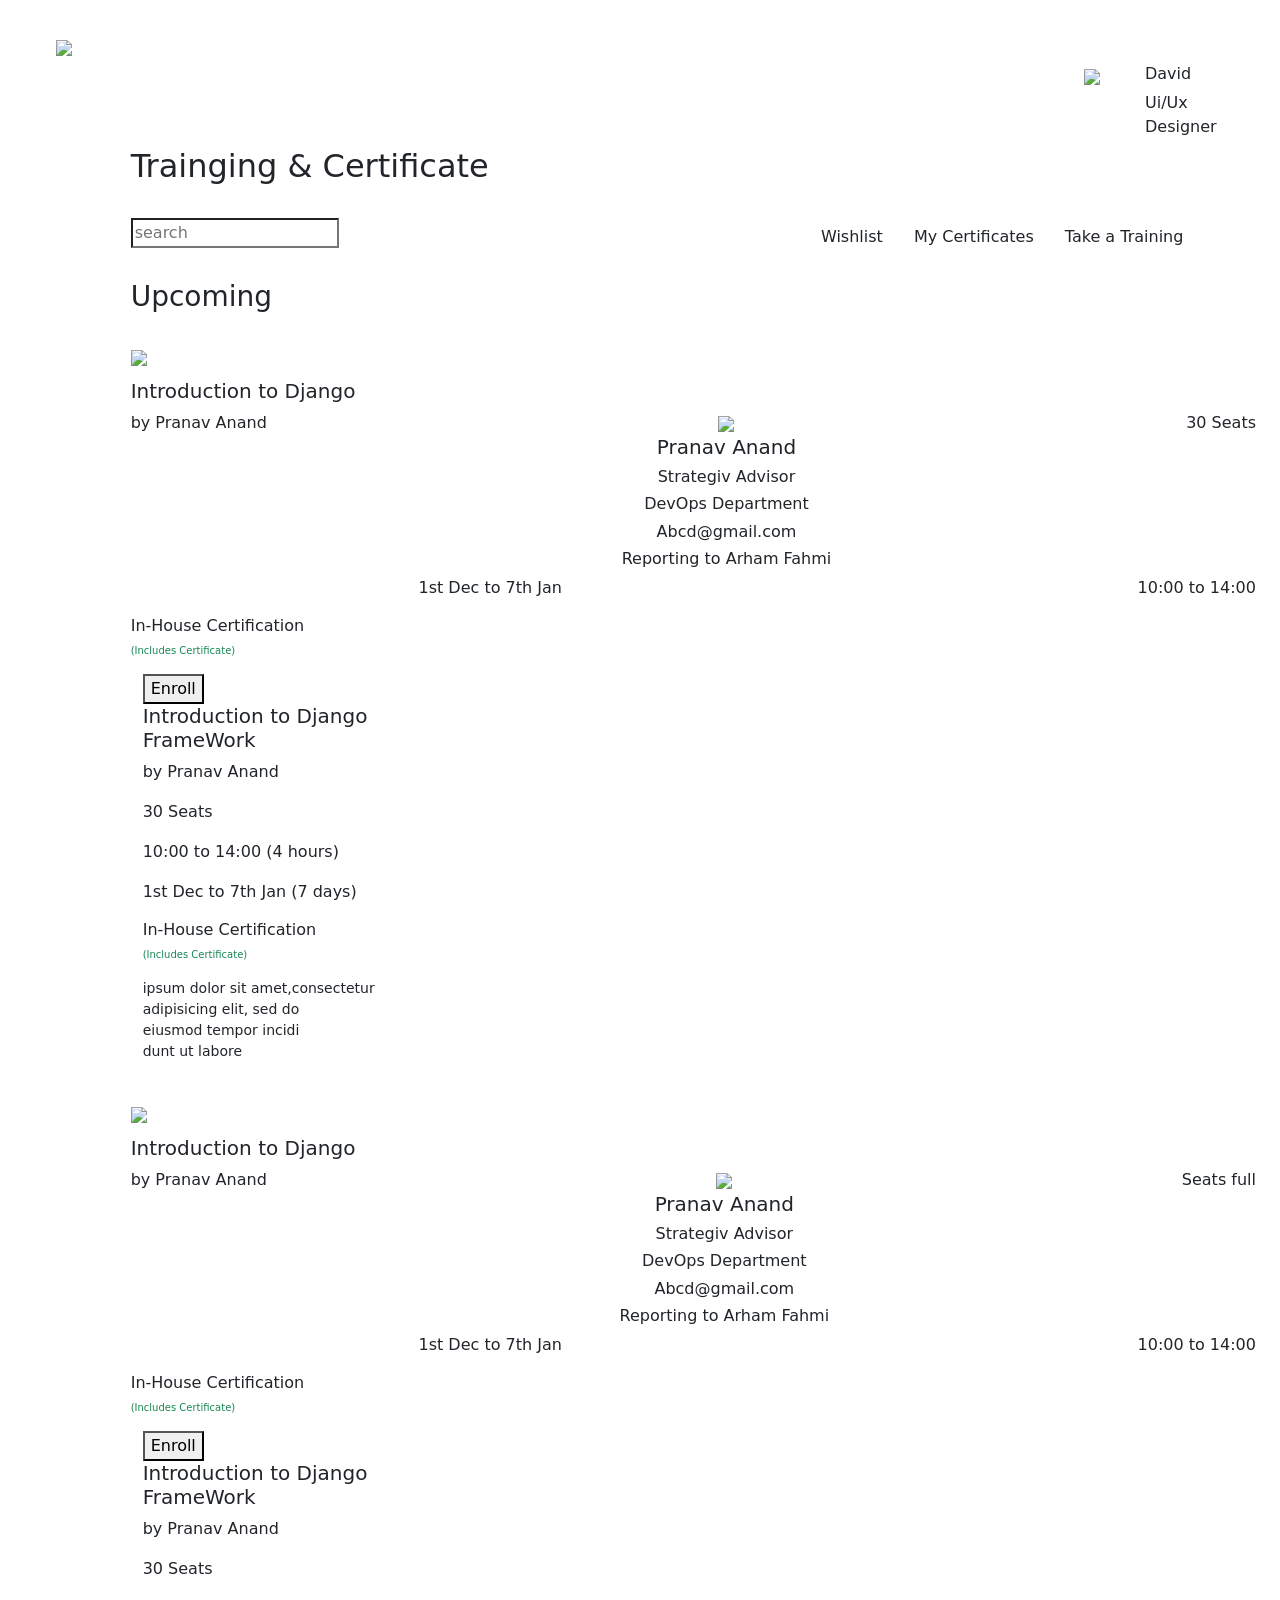
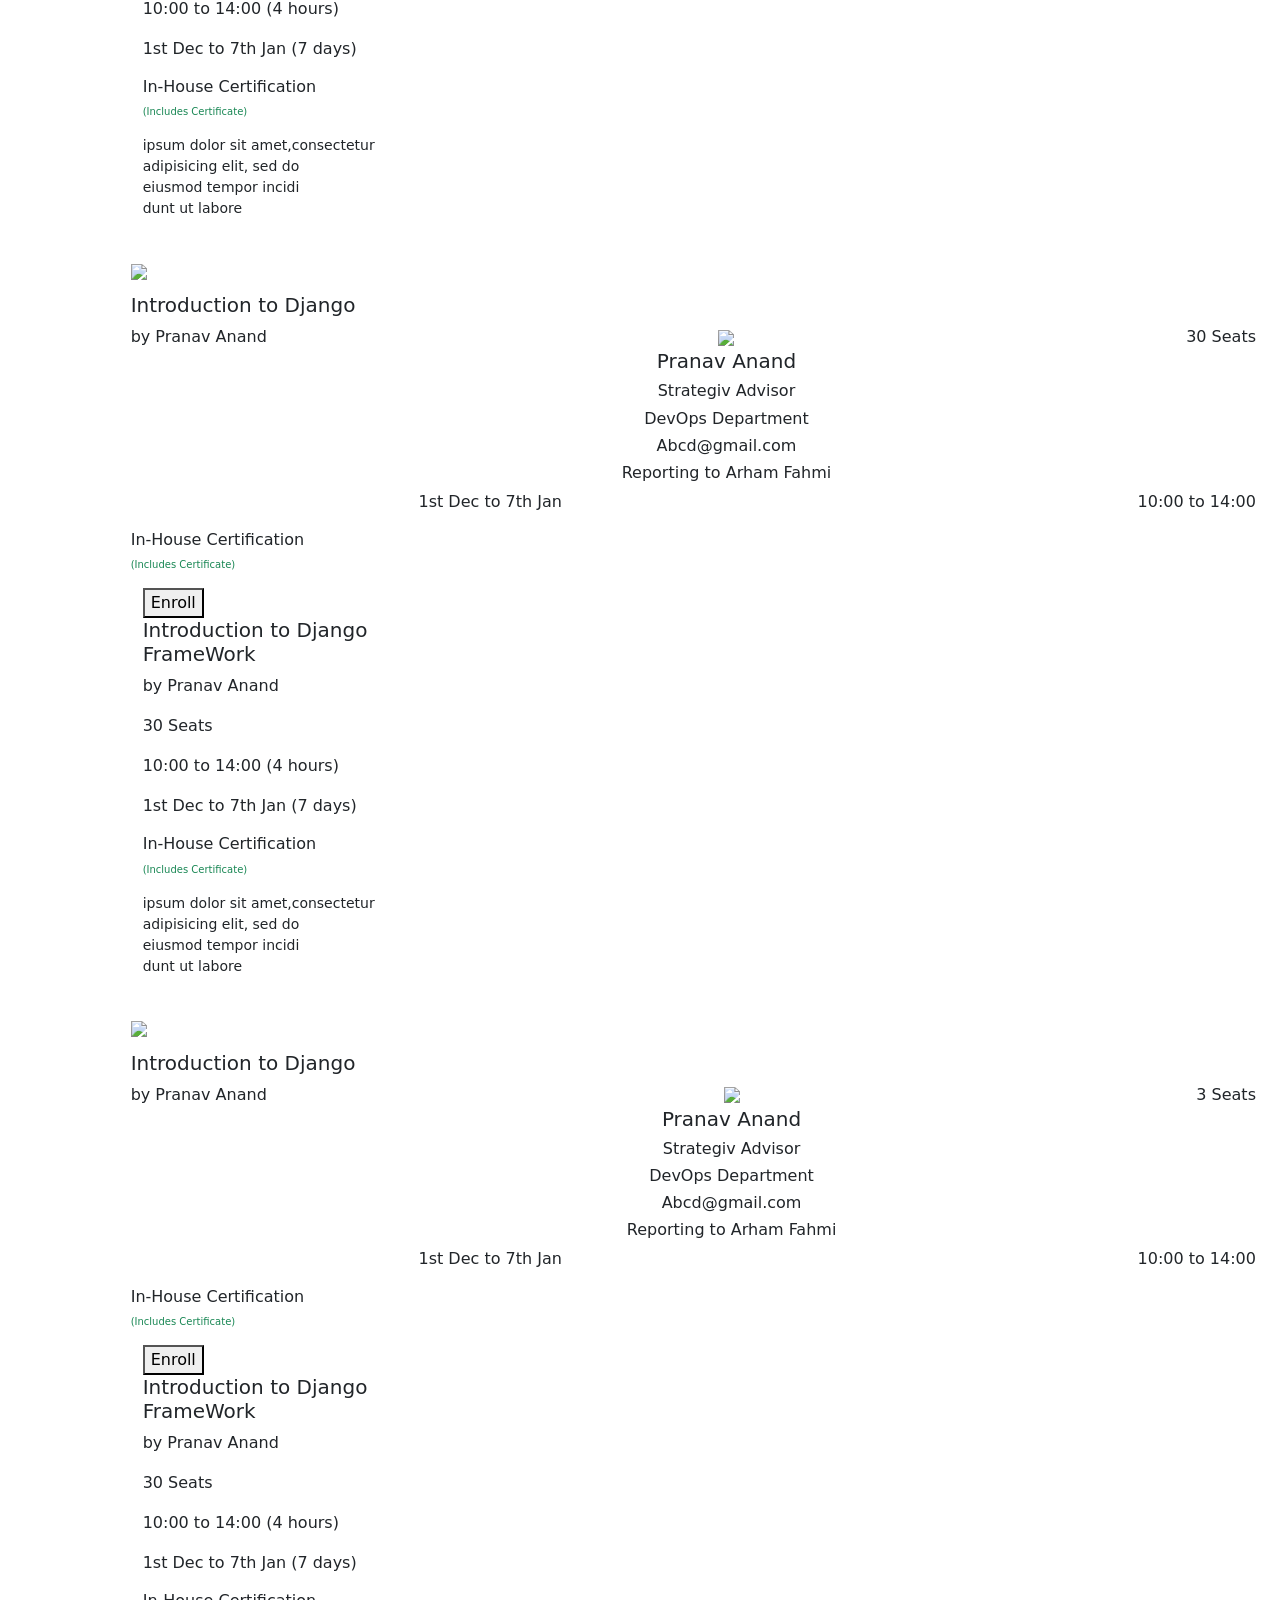
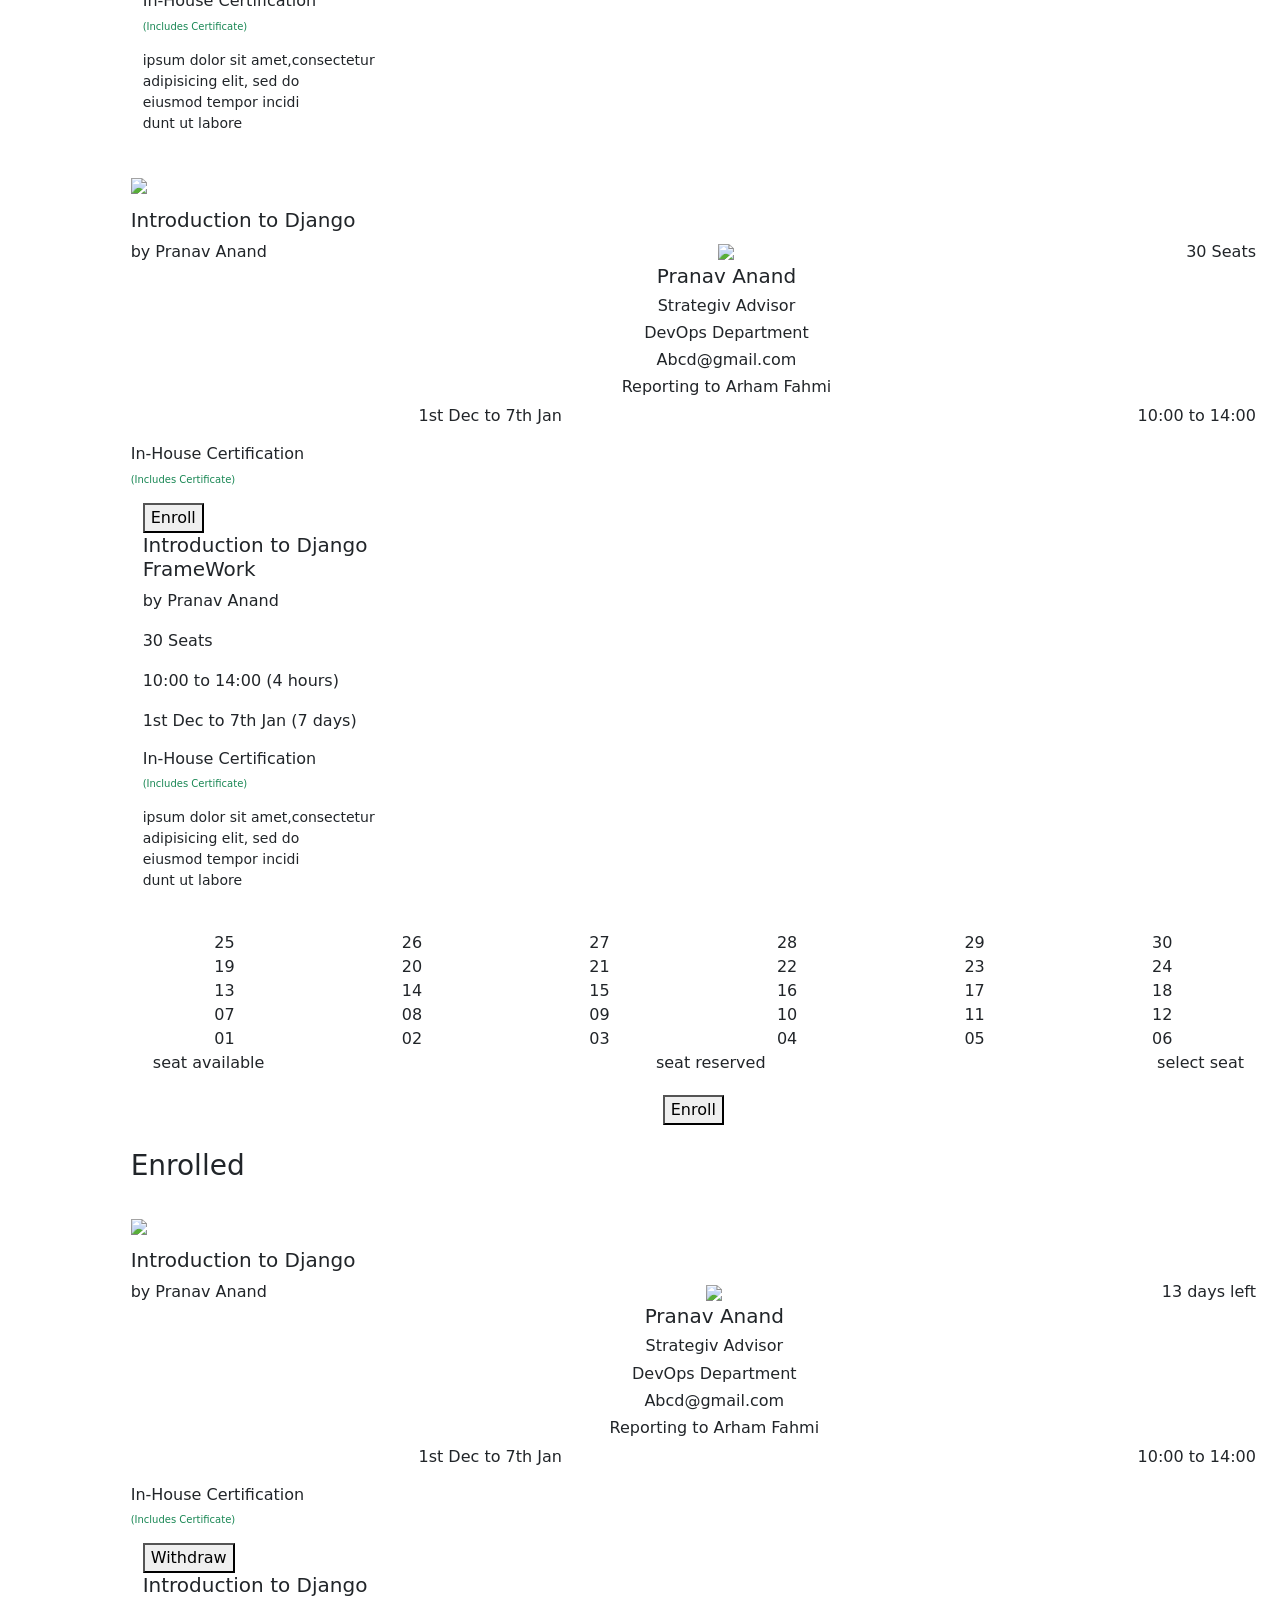
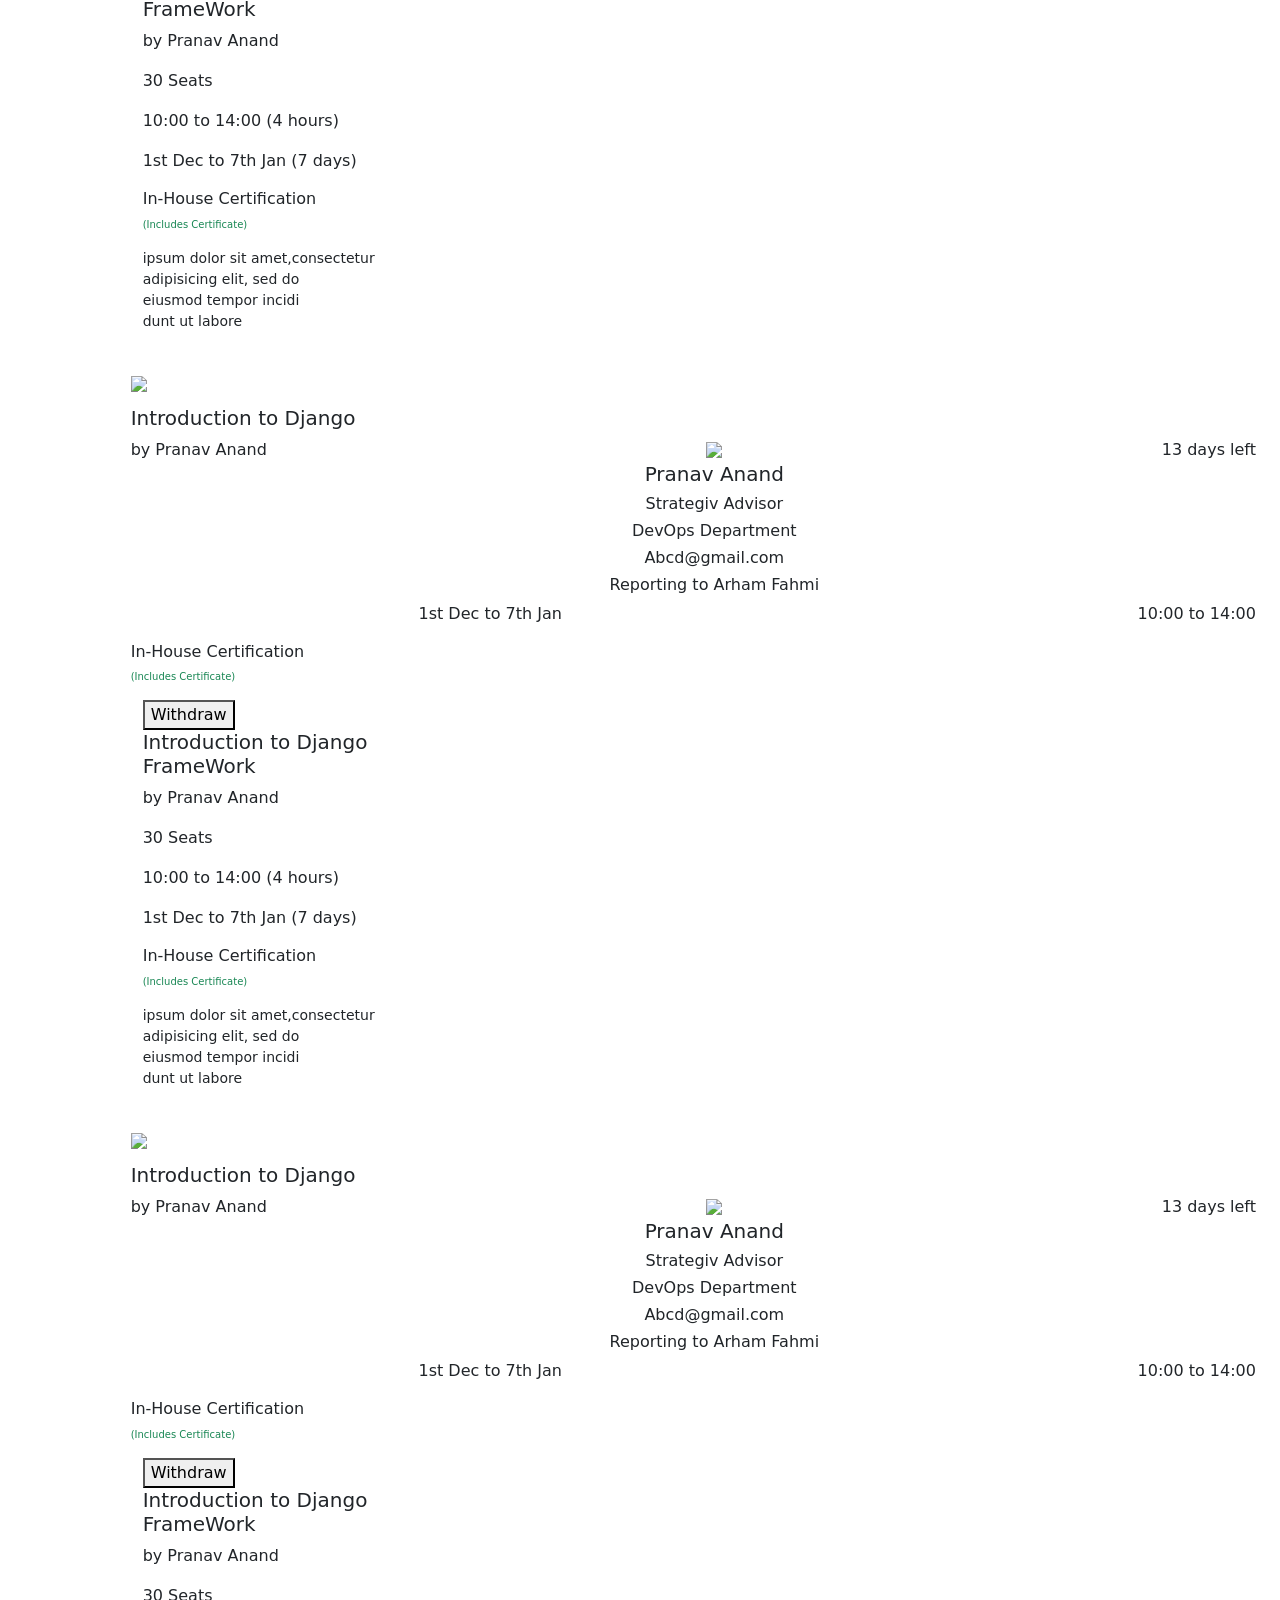
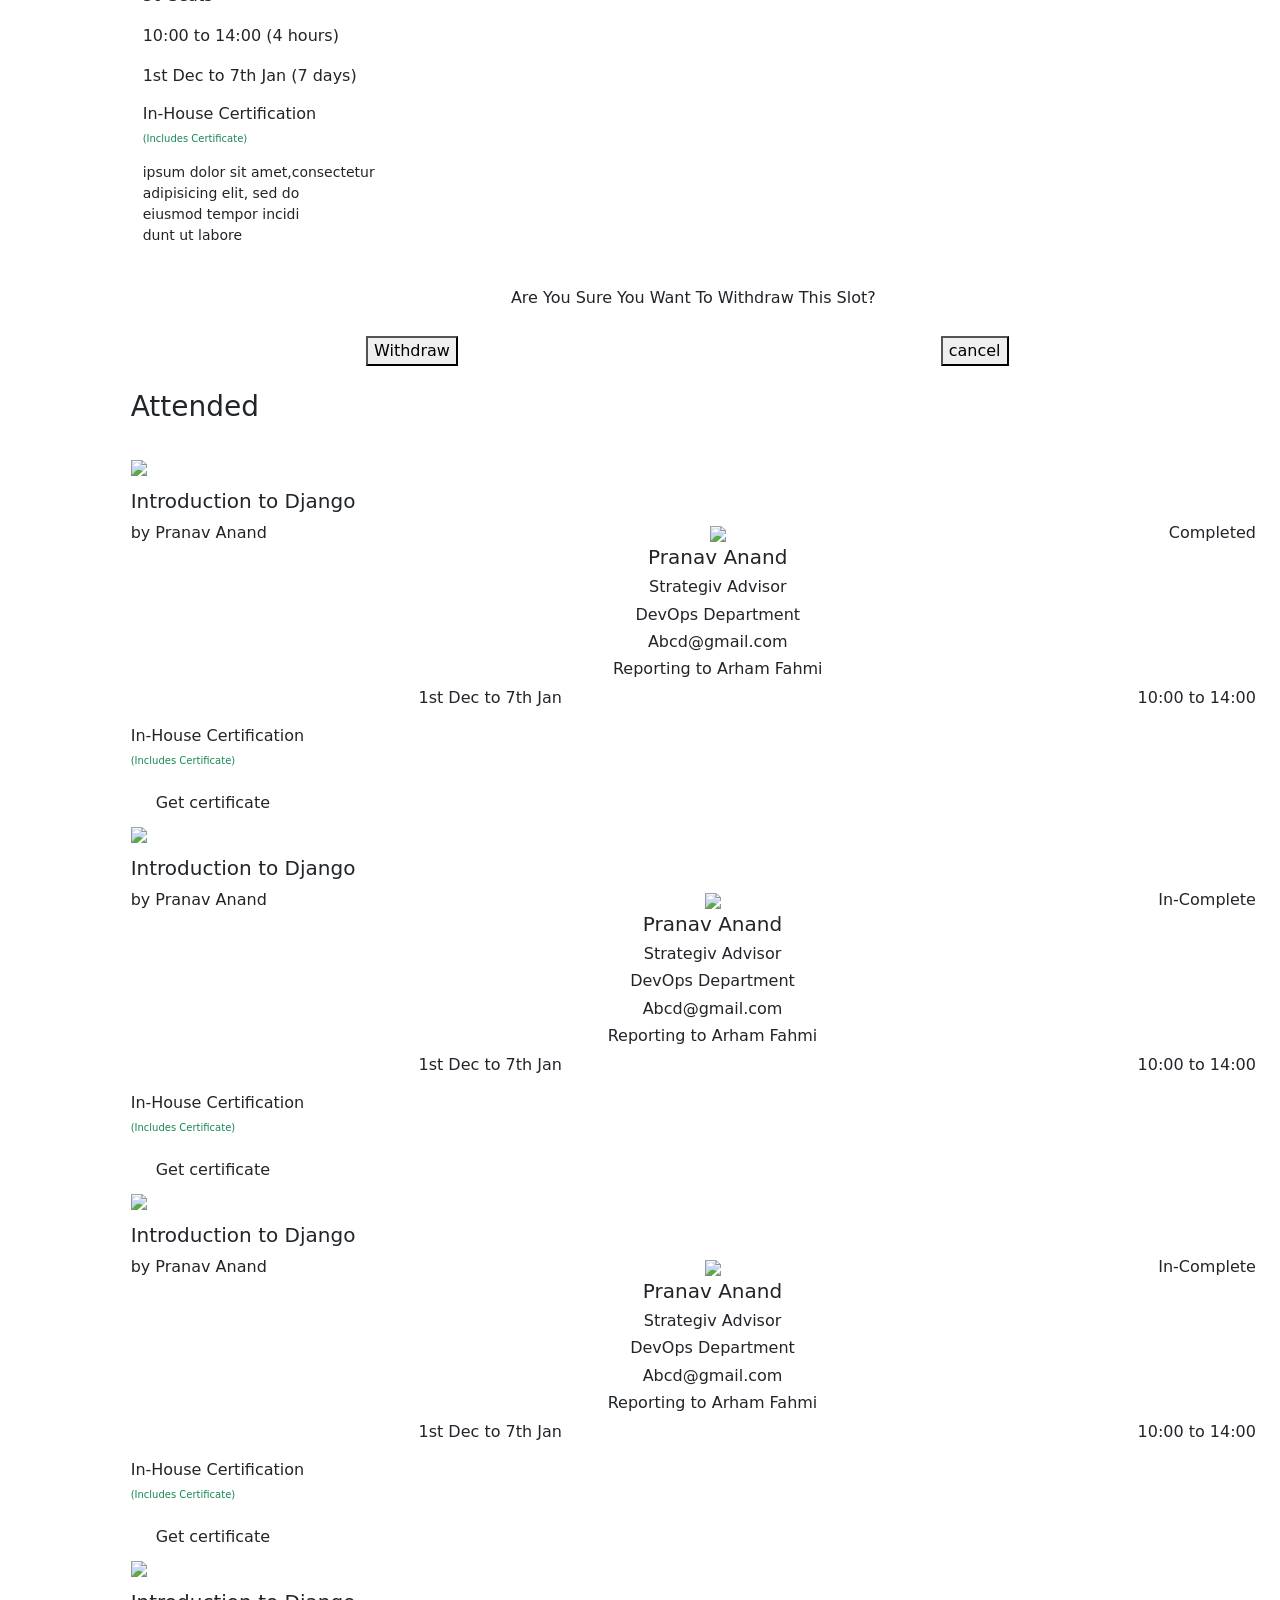
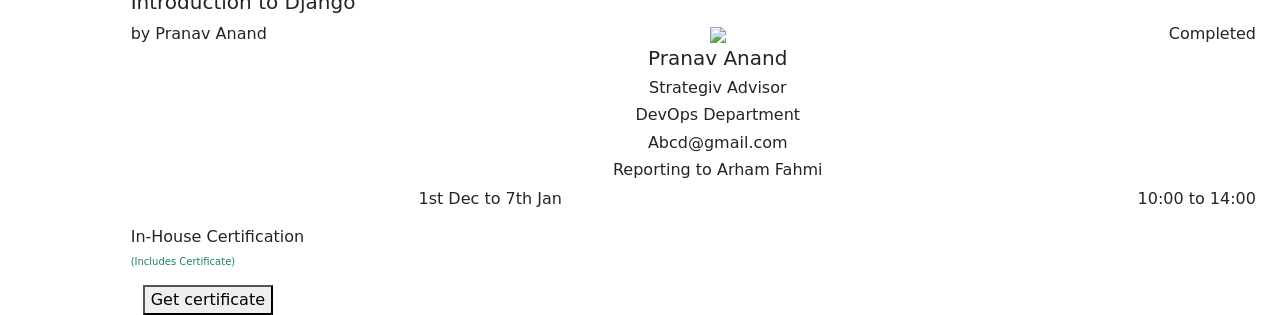
==== index.html @ df3d6367 "Add files via upload" ====
<!DOCTYPE html>
<html>
<head>
	<title>Training & Certificate</title>
	<meta charset="utf-8">
	<meta name="viewport" content="width=device-width, initial-scale=1.0">
	<link href="https://cdn.jsdelivr.net/npm/bootstrap@5.1.2/dist/css/bootstrap.min.css" rel="stylesheet">
	<script src="https://cdn.jsdelivr.net/npm/bootstrap@5.1.2/dist/js/bootstrap.bundle.min.js"></script>
	<link rel="stylesheet" type="text/css" href="css/all.css">
	<link rel="stylesheet" type="text/css" href="style.css">
    <script src="https://ajax.googleapis.com/ajax/libs/jquery/3.5.1/jquery.min.js"></script>
    <script src="https://code.iconify.design/2/2.1.0/iconify.min.js"></script>
</head>
<body>
<section class="container-fluid">
<!----------------------- Side bar section starts here -------------------->
            <div class="col-md-1 col-lg-1 col-sm-2 col-2 sidebar d-flex-col justify-content-between text-center">
                <img src="logo-1.png" style="padding-top: 40px">
                <div class="sidebar-icons text-left">
                    <span><a href="#"><i class="fab fa-dashcube"></i></a></span>
                    <span><a href="#"><i class="fas fa-user"></i></a></span>
                    <span><a href="#"><i class="fas fa-user-check"></i></a></span>
                    <span><a href="#"><i class="fab fa-youtube"></i></a></span>
                    <span><a href="#"><i class="fas fa-calendar-alt"></i></a></span>
                    <span><a href="#"><i class="fas fa-clipboard active"></i></a></span>
                    <span class="logout"><a href="#"><i class="fas fa-sign-out-alt"></i></a></span>
                </div>
            </div>
<!-------------------  Side bar section ends here ------------------------>
		<div class="row">
			<div class="col-md-1 col-lg-1 col-sm-2 col-2 empty">
		      <!-------- For Empty space under sidebar --------------->	
			</div>
            <div class="col-md-11 col-lg-11 col-sm-10 col-10">
<!-------------------  User profile section starts here -------------------->
            	<div class="container d-flex flex-row-reverse">
            		<div class="row p-2 profile">
            			<div class="col-4">
            			   <img src="person.jpg" class="profile-image">
            			</div>
            			<div class="col-8">
            			   <h6>David</h6>
            			   <h7>Ui/Ux Designer</h7>	
            			</div>
            		</div>
            	</div>
<!------------------- Search bar section starts here ----------------------->
                 <div class="container row">
                 	<h2>Trainging & Certificate</h2>
                 </div><br>
                 <div class="container row">
                 	<div class="col-7">
                 		<form >
                 			<div class="input-group search">
                 				<input type="text" name="search" placeholder="search">
                 			   <span><i class="fas fa-search"></i></span>
                 			</div>
                 		</form>
                 	</div>
<!----------------- Buttons beside search bar ------------------------------>
                    <div class="col-5 text-center">
                    	<a href="wishlist.html"><button class="btn btn-custome">Wishlist</button></a>
                    	<a href="certification.html"><button class="btn btn-custome">My Certificates</button></a>
                    	<a href=""><button class="btn btn-custome">Take a Training</button></a>
                    </div>
                 </div><br>
<!----------------- Upcoming courses section starts here -------------------->
                 <div class="container row">
                 	<h3>Upcoming</h3>
                 </div><br>
               <!----- Course section ------->
                 <div class="container-fluid courses">
                    <div class="course">
                        <img src="django.png" class="course-img">
                        <i class="far fa-bookmark bookmark"  onclick="fill(1)"></i>
                        <i class="fas fa-bookmark bookmark bookmark-filled" id="bookmark1" onclick="unfill(1)"></i>
                        <h5 style="padding-top: 10px">Introduction to Django</h5>
                        <div class="d-flex justify-content-between">
                           <p class="course-author">by Pranav Anand</p>
                           <!----- Author section in course ---------->
                            <div class="author text-center">
                                 <img src="person.jpg" class="course-user-image">
                                 <h5>Pranav Anand</h5>
                                 <h6>Strategiv Advisor</h6>
                                 <h6>DevOps Department</h6>
                                 <h6>Abcd@gmail.com</h6>
                                 <h6>Reporting to Arham Fahmi</h6>
                            </div> 
                           <p class="course-seats">30 Seats</p> 
                        </div>
                        <div class="d-flex justify-content-between">
                           <i class="far fa-calendar-minus"></i><p class="course-time">1st Dec to 7th Jan</p>
                           <i class="far fa-clock"></i><p class="course-duration">10:00 to 14:00</p> 
                        </div>  
                        <h6>In-House Certification</h6>
                        <p class="text-success" style="font-size: 10px;">(Includes Certificate)</p>
                        <div class="container">
                            <button class="course-btn" onclick="openpopupseats()">Enroll</button>
                            <i class="far fa-question-circle p-2" style="color: #E997E0" onclick="about(1)"></i>
                            <!---------------- About sections starts here ---------------->
                            <div class="about-course" id="about1">
                                <h5>Introduction to Django<br>FrameWork</h5>
                                <p class="course-author">by Pranav Anand</p>
                                <p class="course-seats">30 Seats</p>
                                <p class="course-duration"><i class="far fa-clock"></i>10:00 to 14:00 (4 hours)</p>
                                <p class="course-time"><i class="far fa-calendar-minus"></i>1st Dec to 7th Jan (7 days)</p>
                                <h6>In-House Certification</h6>
                                <p class="text-success" style="font-size: 10px;">(Includes Certificate)</p>
                                <p style="font-size: 14px;"> ipsum dolor sit amet,consectetur<br> adipisicing elit, sed do<br> eiusmod
                                tempor incidi<br>dunt ut labore
                            </div>
                            <i class="fas fa-share-alt p-2" style="color: #E997E0"></i>
                        </div>  
                    </div>

                    <div class="course">
                        <img src="django.png" class="course-img">
                        <i class="far fa-bookmark bookmark" onclick="fill(2)"></i>
                        <i class="fas fa-bookmark bookmark bookmark-filled" id="bookmark2" onclick="unfill(2)"></i>
                        <h5 style="padding-top: 10px">Introduction to Django</h5>
                        <div class="d-flex justify-content-between">
                           <p class="course-author">by Pranav Anand</p>
                           <!----- Author section in course ---------->
                            <div class="author text-center">
                                 <img src="person.jpg" class="course-user-image">
                                 <h5>Pranav Anand</h5>
                                 <h6>Strategiv Advisor</h6>
                                 <h6>DevOps Department</h6>
                                 <h6>Abcd@gmail.com</h6>
                                 <h6>Reporting to Arham Fahmi</h6>
                            </div> 
                           <p class="course-seats">Seats full</p> 
                        </div>
                        <div class="d-flex justify-content-between">
                           <i class="far fa-calendar-minus"></i><p class="course-time">1st Dec to 7th Jan</p>
                           <i class="far fa-clock"></i><p class="course-duration">10:00 to 14:00</p> 
                        </div>  
                        <h6>In-House Certification</h6>
                        <p class="text-success" style="font-size: 10px;">(Includes Certificate)</p>
                        <div class="container">
                            <button class="course-btn" onclick="openpopupseats()">Enroll</button>
                            <i class="far fa-question-circle p-2" style="color: #E997E0" onclick="about(2)"></i>
                            <!---------------- About sections starts here ---------------->
                            <div class="about-course" id="about2">
                                <h5>Introduction to Django<br>FrameWork</h5>
                                <p class="course-author">by Pranav Anand</p>
                                <p class="course-seats">30 Seats</p>
                                <p class="course-duration"><i class="far fa-clock"></i>10:00 to 14:00 (4 hours)</p>
                                <p class="course-time"><i class="far fa-calendar-minus"></i>1st Dec to 7th Jan (7 days)</p>
                                <h6>In-House Certification</h6>
                                <p class="text-success" style="font-size: 10px;">(Includes Certificate)</p>
                                <p style="font-size: 14px;"> ipsum dolor sit amet,consectetur<br> adipisicing elit, sed do<br> eiusmod
                                tempor incidi<br>dunt ut labore
                            </div>
                            <i class="fas fa-share-alt p-2" style="color: #E997E0"></i>
                        </div>  
                    </div>

                    <div class="course">
                        <img src="django.png" class="course-img">
                        <i class="far fa-bookmark bookmark" onclick="fill(3)"></i>
                        <i class="fas fa-bookmark bookmark bookmark-filled" id="bookmark3" onclick="unfill(3)"></i>
                        <h5 style="padding-top: 10px">Introduction to Django</h5>
                        <div class="d-flex justify-content-between">
                           <p class="course-author">by Pranav Anand</p>
                           <!----- Author section in course ---------->
                            <div class="author text-center">
                                 <img src="person.jpg" class="course-user-image">
                                 <h5>Pranav Anand</h5>
                                 <h6>Strategiv Advisor</h6>
                                 <h6>DevOps Department</h6>
                                 <h6>Abcd@gmail.com</h6>
                                 <h6>Reporting to Arham Fahmi</h6>
                            </div> 
                           <p class="course-seats">30 Seats</p> 
                        </div>
                        <div class="d-flex justify-content-between">
                           <i class="far fa-calendar-minus"></i><p class="course-time">1st Dec to 7th Jan</p>
                           <i class="far fa-clock"></i><p class="course-duration">10:00 to 14:00</p> 
                        </div>  
                        <h6>In-House Certification</h6>
                        <p class="text-success" style="font-size: 10px;">(Includes Certificate)</p>
                        <div class="container">
                            <button class="course-btn" onclick="openpopupseats()">Enroll</button>
                            <i class="far fa-question-circle p-2" style="color: #E997E0" onclick="about(3)"></i>
                            <!---------------- About sections starts here ---------------->
                            <div class="about-course" id="about3">
                                <h5>Introduction to Django<br>FrameWork</h5>
                                <p class="course-author">by Pranav Anand</p>
                                <p class="course-seats">30 Seats</p>
                                <p class="course-duration"><i class="far fa-clock"></i>10:00 to 14:00 (4 hours)</p>
                                <p class="course-time"><i class="far fa-calendar-minus"></i>1st Dec to 7th Jan (7 days)</p>
                                <h6>In-House Certification</h6>
                                <p class="text-success" style="font-size: 10px;">(Includes Certificate)</p>
                                <p style="font-size: 14px;"> ipsum dolor sit amet,consectetur<br> adipisicing elit, sed do<br> eiusmod
                                tempor incidi<br>dunt ut labore
                            </div>
                            <i class="fas fa-share-alt p-2" style="color: #E997E0"></i>
                        </div> 
                    </div>

                    <div class="course">
                        <img src="django.png" class="course-img">
                        <i class="far fa-bookmark bookmark" onclick="fill(4)"></i>
                        <i class="fas fa-bookmark bookmark bookmark-filled" id="bookmark4" onclick="unfill(4)"></i>
                        <h5 style="padding-top: 10px">Introduction to Django</h5>
                        <div class="d-flex justify-content-between">
                           <p class="course-author">by Pranav Anand</p>
                           <!----- Author section in course ---------->
                            <div class="author text-center">
                                 <img src="person.jpg" class="course-user-image">
                                 <h5>Pranav Anand</h5>
                                 <h6>Strategiv Advisor</h6>
                                 <h6>DevOps Department</h6>
                                 <h6>Abcd@gmail.com</h6>
                                 <h6>Reporting to Arham Fahmi</h6>
                            </div> 
                           <p class="course-seats">3 Seats</p> 
                        </div>
                        <div class="d-flex justify-content-between">
                           <i class="far fa-calendar-minus"></i><p class="course-time">1st Dec to 7th Jan</p>
                           <i class="far fa-clock"></i><p class="course-duration">10:00 to 14:00</p> 
                        </div>  
                        <h6>In-House Certification</h6>
                        <p class="text-success" style="font-size: 10px;">(Includes Certificate)</p>
                        <div class="container">
                            <button class="course-btn" onclick="openpopupseats()">Enroll</button>
                            <i class="far fa-question-circle p-2" style="color: #E997E0" onclick="about(4)"></i>
                            <!---------------- About sections starts here ---------------->
                            <div class="about-course" id="about4">
                                <h5>Introduction to Django<br>FrameWork</h5>
                                <p class="course-author">by Pranav Anand</p>
                                <p class="course-seats">30 Seats</p>
                                <p class="course-duration"><i class="far fa-clock"></i>10:00 to 14:00 (4 hours)</p>
                                <p class="course-time"><i class="far fa-calendar-minus"></i>1st Dec to 7th Jan (7 days)</p>
                                <h6>In-House Certification</h6>
                                <p class="text-success" style="font-size: 10px;">(Includes Certificate)</p>
                                <p style="font-size: 14px;"> ipsum dolor sit amet,consectetur<br> adipisicing elit, sed do<br> eiusmod
                                tempor incidi<br>dunt ut labore
                            </div>
                            <i class="fas fa-share-alt p-2" style="color: #E997E0"></i>
                        </div>  
                    </div>
                     
                     <div class="course">
                        <img src="django.png" class="course-img">
                        <i class="far fa-bookmark bookmark" onclick="fill(5)"></i>
                        <i class="fas fa-bookmark bookmark bookmark-filled" id="bookmark5" onclick="unfill(5)"></i>
                        <h5 style="padding-top: 10px">Introduction to Django</h5>
                        <div class="d-flex justify-content-between">
                           <p class="course-author">by Pranav Anand</p>
                           <!----- Author section in course ---------->
                            <div class="author text-center">
                                 <img src="person.jpg" class="course-user-image">
                                 <h5>Pranav Anand</h5>
                                 <h6>Strategiv Advisor</h6>
                                 <h6>DevOps Department</h6>
                                 <h6>Abcd@gmail.com</h6>
                                 <h6>Reporting to Arham Fahmi</h6>
                            </div> 
                           <p class="course-seats">30 Seats</p> 
                        </div>
                        <div class="d-flex justify-content-between">
                           <i class="far fa-calendar-minus"></i><p class="course-time">1st Dec to 7th Jan</p>
                           <i class="far fa-clock"></i><p class="course-duration">10:00 to 14:00</p> 
                        </div>  
                        <h6>In-House Certification</h6>
                        <p class="text-success" style="font-size: 10px;">(Includes Certificate)</p>
                        <div class="container">
                            <button class="course-btn" onclick="openpopupseats()">Enroll</button>
                            <i class="far fa-question-circle p-2" style="color: #E997E0" onclick="about(5)"></i>
                            <!---------------- About sections starts here ---------------->
                            <div class="about-course" id="about5">
                                <h5>Introduction to Django<br>FrameWork</h5>
                                <p class="course-author">by Pranav Anand</p>
                                <p class="course-seats">30 Seats</p>
                                <p class="course-duration"><i class="far fa-clock"></i>10:00 to 14:00 (4 hours)</p>
                                <p class="course-time"><i class="far fa-calendar-minus"></i>1st Dec to 7th Jan (7 days)</p>
                                <h6>In-House Certification</h6>
                                <p class="text-success" style="font-size: 10px;">(Includes Certificate)</p>
                                <p style="font-size: 14px;"> ipsum dolor sit amet,consectetur<br> adipisicing elit, sed do<br> eiusmod
                                tempor incidi<br>dunt ut labore
                            </div>
                            <i class="fas fa-share-alt p-2" style="color: #E997E0"></i>
                        </div>  
                    </div>
            <!----------- Course toggler section starts here ----------------->
                    <div class="container course-toggler d-flex justify-content-between">
                        <i class="fas fa-chevron-left"></i>
                        <i class="fas fa-chevron-right"></i>
                    </div>
            <!------------- seats popup section starts here -------------------->
                    <div class="popup-seats" id="popup-seats">
                        <div class="container d-flex flex-row-reverse close-icon">
                            <i class="fas fa-times" onclick="closepopupseats()"></i>
                        </div>
                        <div class="container inner-seats">
                            <div class="row text-center">
                                <div class="col-2">
                                    <span class="seat-available">25</span>
                                </div>
                                <div class="col-2">
                                    <span class="seat-available">26</span>
                                </div>
                                <div class="col-2">
                                    <span class="seat-available">27</span>
                                </div>
                                <div class="col-2">
                                    <span class="seat-available">28</span>
                                </div>
                                <div class="col-2">
                                    <span class="seat-available">29</span>
                                </div>
                                <div class="col-2">
                                    <span class="seat-available">30</span>
                                </div>
                                <div class="col-2">
                                    <span class="seat-available">19</span>
                                </div>
                                <div class="col-2">
                                    <span class="seat-available">20</span>
                                </div>
                                <div class="col-2">
                                    <span class="seat-available">21</span>
                                </div>
                                <div class="col-2">
                                    <span class="seat-available">22</span>
                                </div>
                                <div class="col-2">
                                    <span class="seat-available">23</span>
                                </div>
                                <div class="col-2">
                                    <span class="seat-available">24</span>
                                </div>
                                <div class="col-2">
                                    <span class="seat-reserved">13</span>
                                </div>
                                <div class="col-2">
                                    <span class="seat-available">14</span>
                                </div>
                                <div class="col-2">
                                    <span class="seat-available">15</span>
                                </div>
                                <div class="col-2">
                                    <span class="seat-available">16</span>
                                </div>
                                <div class="col-2">
                                    <span class="seat-available">17</span>
                                </div>
                                <div class="col-2">
                                    <span class="seat-available">18</span>
                                </div>
                                <div class="col-2">
                                    <span class="seat-reserved">07</span>
                                </div>
                                <div class="col-2">
                                    <span class="seat-reserved">08</span>
                                </div>
                                <div class="col-2">
                                    <span class="seat-reserved">09</span>
                                </div>
                                <div class="col-2">
                                    <span class="seat-reserved">10</span>
                                </div>
                                <div class="col-2">
                                    <span class="seat-reserved">11</span>
                                </div>
                                <div class="col-2">
                                    <span class="seat-reserved">12</span>
                                </div>
                                <div class="col-2">
                                    <span class="seat-reserved">01</span>
                                </div>
                                <div class="col-2">
                                    <span class="seat-reserved">02</span>
                                </div>
                                <div class="col-2">
                                    <span class="seat-reserved">03</span>
                                </div>
                                <div class="col-2">
                                    <span class="seat-reserved">04</span>
                                </div>
                                <div class="col-2">
                                    <span class="seat-reserved">05</span>
                                </div>
                                <div class="col-2">
                                    <span class="seat-reserved">06</span>
                                </div>
                            </div>
                        </div>
                        <div class="container d-flex justify-content-between">
                            <div>
                                <span><i class="fas fa-square-full seat-avail"></i>&nbsp seat available</span>
                            </div>
                            <div>
                                <span><i class="fas fa-square-full seat-reserv"></i>&nbsp seat reserved</span>
                            </div>
                            <div>
                                <span><i class="fas fa-square-full seat-select"></i>&nbsp select seat</span>
                            </div>
                        </div>
                        <div class="container text-center" style="padding-top: 20px">
                            <button class="course-btn" onclick="openpopupseats()">Enroll</button>
                        </div>
                    </div>
                 </div>
                 <br>
<!------------------- upcoming courses secftion ends here------------------------------>
<!------------------- enrolled courses secftion ends here------------------------------>
                 <div class="container row">
                     <h3>Enrolled</h3>
                 </div><br>
                 <div class="container-fluid enrolled-courses">
                     <div class="course">
                        <img src="django.png" class="course-img">
                        <i class="far fa-bookmark bookmark" onclick="fill(6)"></i>
                        <i class="fas fa-bookmark bookmark bookmark-filled" id="bookmark6" onclick="unfill(6)"></i>
                        <h5 style="padding-top: 10px">Introduction to Django</h5>
                        <div class="d-flex justify-content-between">
                           <p class="course-author">by Pranav Anand</p>
                           <!----- Author section in course ---------->
                            <div class="author text-center">
                                 <img src="person.jpg" class="course-user-image">
                                 <h5>Pranav Anand</h5>
                                 <h6>Strategiv Advisor</h6>
                                 <h6>DevOps Department</h6>
                                 <h6>Abcd@gmail.com</h6>
                                 <h6>Reporting to Arham Fahmi</h6>
                            </div> 
                           <p class="course-days-left">13 days left</p> 
                        </div>
                        <div class="d-flex justify-content-between">
                           <i class="far fa-calendar-minus"></i><p class="course-time">1st Dec to 7th Jan</p>
                           <i class="far fa-clock"></i><p class="course-duration">10:00 to 14:00</p> 
                        </div>  
                        <h6>In-House Certification</h6>
                        <p class="text-success" style="font-size: 10px;">(Includes Certificate)</p>
                        <div class="container">
                            <button class="course-withdraw-btn" onclick="del()">Withdraw</button>
                            <i class="far fa-question-circle p-2" style="color: #E997E0" onclick="about(6)"></i>
                            <!---------------- About sections starts here ---------------->
                            <div class="about-course" id="about6">
                                <h5>Introduction to Django<br>FrameWork</h5>
                                <p class="course-author">by Pranav Anand</p>
                                <p class="course-seats">30 Seats</p>
                                <p class="course-duration"><i class="far fa-clock"></i>10:00 to 14:00 (4 hours)</p>
                                <p class="course-time"><i class="far fa-calendar-minus"></i>1st Dec to 7th Jan (7 days)</p>
                                <h6>In-House Certification</h6>
                                <p class="text-success" style="font-size: 10px;">(Includes Certificate)</p>
                                <p style="font-size: 14px;"> ipsum dolor sit amet,consectetur<br> adipisicing elit, sed do<br> eiusmod
                                tempor incidi<br>dunt ut labore
                            </div>
                            <i class="fas fa-share-alt p-2" style="color: #E997E0"></i>
                        </div>  
                    </div>

                    <div class="course">
                        <img src="django.png" class="course-img">
                        <i class="far fa-bookmark bookmark" onclick="fill(7)"></i>
                        <i class="fas fa-bookmark bookmark bookmark-filled" id="bookmark7" onclick="unfill(7)"></i>
                        <h5 style="padding-top: 10px">Introduction to Django</h5>
                        <div class="d-flex justify-content-between">
                           <p class="course-author">by Pranav Anand</p>
                           <!----- Author section in course ---------->
                            <div class="author text-center">
                                 <img src="person.jpg" class="course-user-image">
                                 <h5>Pranav Anand</h5>
                                 <h6>Strategiv Advisor</h6>
                                 <h6>DevOps Department</h6>
                                 <h6>Abcd@gmail.com</h6>
                                 <h6>Reporting to Arham Fahmi</h6>
                            </div> 
                           <p class="course-days-left">13 days left</p> 
                        </div>
                        <div class="d-flex justify-content-between">
                           <i class="far fa-calendar-minus"></i><p class="course-time">1st Dec to 7th Jan</p>
                           <i class="far fa-clock"></i><p class="course-duration">10:00 to 14:00</p> 
                        </div>  
                        <h6>In-House Certification</h6>
                        <p class="text-success" style="font-size: 10px;">(Includes Certificate)</p>
                        <div class="container">
                            <button class="course-withdraw-btn" onclick="del()">Withdraw</button>
                            <i class="far fa-question-circle p-2" style="color: #E997E0" onclick="about(7)"></i>
                            <!---------------- About sections starts here ---------------->
                            <div class="about-course" id="about7">
                                <h5>Introduction to Django<br>FrameWork</h5>
                                <p class="course-author">by Pranav Anand</p>
                                <p class="course-seats">30 Seats</p>
                                <p class="course-duration"><i class="far fa-clock"></i>10:00 to 14:00 (4 hours)</p>
                                <p class="course-time"><i class="far fa-calendar-minus"></i>1st Dec to 7th Jan (7 days)</p>
                                <h6>In-House Certification</h6>
                                <p class="text-success" style="font-size: 10px;">(Includes Certificate)</p>
                                <p style="font-size: 14px;"> ipsum dolor sit amet,consectetur<br> adipisicing elit, sed do<br> eiusmod
                                tempor incidi<br>dunt ut labore
                            </div>
                            <i class="fas fa-share-alt p-2" style="color: #E997E0"></i>
                        </div>  
                    </div>

                    <div class="course">
                        <img src="django.png" class="course-img">
                        <i class="far fa-bookmark bookmark" onclick="fill(8)"></i>
                        <i class="fas fa-bookmark bookmark bookmark-filled" id="bookmark8" onclick="unfill(8)"></i>
                        <h5 style="padding-top: 10px">Introduction to Django</h5>
                        <div class="d-flex justify-content-between">
                           <p class="course-author">by Pranav Anand</p>
                           <!----- Author section in course ---------->
                            <div class="author text-center">
                                 <img src="person.jpg" class="course-user-image">
                                 <h5>Pranav Anand</h5>
                                 <h6>Strategiv Advisor</h6>
                                 <h6>DevOps Department</h6>
                                 <h6>Abcd@gmail.com</h6>
                                 <h6>Reporting to Arham Fahmi</h6>
                            </div> 
                           <p class="course-days-left">13 days left</p> 
                        </div>
                        <div class="d-flex justify-content-between">
                           <i class="far fa-calendar-minus"></i><p class="course-time">1st Dec to 7th Jan</p>
                           <i class="far fa-clock"></i><p class="course-duration">10:00 to 14:00</p> 
                        </div>  
                        <h6>In-House Certification</h6>
                        <p class="text-success" style="font-size: 10px;">(Includes Certificate)</p>
                        <div class="container">
                            <button class="course-withdraw-btn" onclick="del()">Withdraw</button>
                            <i class="far fa-question-circle p-2" style="color: #E997E0" onclick="about(8)"></i>
                            <!---------------- About sections starts here ---------------->
                            <div class="about-course" id="about8">
                                <h5>Introduction to Django<br>FrameWork</h5>
                                <p class="course-author">by Pranav Anand</p>
                                <p class="course-seats">30 Seats</p>
                                <p class="course-duration"><i class="far fa-clock"></i>10:00 to 14:00 (4 hours)</p>
                                <p class="course-time"><i class="far fa-calendar-minus"></i>1st Dec to 7th Jan (7 days)</p>
                                <h6>In-House Certification</h6>
                                <p class="text-success" style="font-size: 10px;">(Includes Certificate)</p>
                                <p style="font-size: 14px;"> ipsum dolor sit amet,consectetur<br> adipisicing elit, sed do<br> eiusmod
                                tempor incidi<br>dunt ut labore
                            </div>
                            <i class="fas fa-share-alt p-2" style="color: #E997E0"></i>
                        </div>  
                    </div>
<!---------------------- Delete pop up starts here ----------------------->
                    <div class="popup-delete" id="delete">
                        <div class="container d-flex flex-row-reverse close-icon">
                            <i class="fas fa-times" onclick="cancel()"></i>
                        </div>
                        <div class="container text-center">
                            <i class="far fa-trash-alt delete-icon"></i>
                        </div>
                        <div class="container text-center">
                            <p>Are You Sure You Want To Withdraw This Slot?</p>
                        </div>
                        <div class="container" style="padding-top: 10px;">
                            <div class="row text-center">
                                <div class="col-6">
                                    <button class="withdraw-btn">Withdraw</button>
                                </div>
                                <div class="col-6">
                                    <button class="cancle-btn" onclick="cancel()">cancel</button>
                                </div>
                            </div>
                        </div>
                    </div>
                 </div><br>
<!---------------- Attended corses section starts here -------------------->
                 <div class="container row">
                     <h3>Attended</h3>
                 </div><br>
                 <div class="container-fluid attended-courses">
                     <div class="course">
                        <img src="django.png" class="course-img">
                        <i class="far fa-bookmark bookmark" onclick="fill(9)"></i>
                        <i class="fas fa-bookmark bookmark bookmark-filled" id="bookmark9" onclick="unfill(9)"></i>
                        <h5 style="padding-top: 10px">Introduction to Django</h5>
                        <div class="d-flex justify-content-between">
                           <p class="course-author">by Pranav Anand</p>
                           <!----- Author section in course ---------->
                            <div class="author text-center">
                                 <img src="person.jpg" class="course-user-image">
                                 <h5>Pranav Anand</h5>
                                 <h6>Strategiv Advisor</h6>
                                 <h6>DevOps Department</h6>
                                 <h6>Abcd@gmail.com</h6>
                                 <h6>Reporting to Arham Fahmi</h6>
                            </div> 
                           <p class="course-complete">Completed</p> 
                        </div>
                        <div class="d-flex justify-content-between">
                           <i class="far fa-calendar-minus"></i><p class="course-time">1st Dec to 7th Jan</p>
                           <i class="far fa-clock"></i><p class="course-duration">10:00 to 14:00</p> 
                        </div>  
                        <h6>In-House Certification</h6>
                        <p class="text-success" style="font-size: 10px;">(Includes Certificate)</p>
                        <div class="container">
                            <button class="btn course-certificate-btn">Get certificate</button>
                        </div>  
                    </div>

                     <div class="course">
                        <img src="django.png" class="course-img">
                        <i class="far fa-bookmark bookmark" onclick="fill(10)"></i>
                        <i class="fas fa-bookmark bookmark bookmark-filled" id="bookmark10" onclick="unfill(10)"></i>
                        <h5 style="padding-top: 10px">Introduction to Django</h5>
                        <div class="d-flex justify-content-between">
                           <p class="course-author">by Pranav Anand</p>
                           <!----- Author section in course ---------->
                            <div class="author text-center">
                                 <img src="person.jpg" class="course-user-image">
                                 <h5>Pranav Anand</h5>
                                 <h6>Strategiv Advisor</h6>
                                 <h6>DevOps Department</h6>
                                 <h6>Abcd@gmail.com</h6>
                                 <h6>Reporting to Arham Fahmi</h6>
                            </div> 
                           <p class="course-incomplete">In-Complete</p> 
                        </div>
                        <div class="d-flex justify-content-between">
                           <i class="far fa-calendar-minus"></i><p class="course-time">1st Dec to 7th Jan</p>
                           <i class="far fa-clock"></i><p class="course-duration">10:00 to 14:00</p> 
                        </div>  
                        <h6>In-House Certification</h6>
                        <p class="text-success" style="font-size: 10px;">(Includes Certificate)</p>
                        <div class="container">
                            <button class="btn course-certificate-btn">Get certificate</button>
                        </div>  
                    </div>

                     <div class="course">
                        <img src="django.png" class="course-img">
                        <i class="far fa-bookmark bookmark" onclick="fill(11)"></i>
                        <i class="fas fa-bookmark bookmark bookmark-filled" id="bookmark11" onclick="unfill(11)"></i>
                        <h5 style="padding-top: 10px">Introduction to Django</h5>
                        <div class="d-flex justify-content-between">
                           <p class="course-author">by Pranav Anand</p>
                           <!----- Author section in course ---------->
                            <div class="author text-center">
                                 <img src="person.jpg" class="course-user-image">
                                 <h5>Pranav Anand</h5>
                                 <h6>Strategiv Advisor</h6>
                                 <h6>DevOps Department</h6>
                                 <h6>Abcd@gmail.com</h6>
                                 <h6>Reporting to Arham Fahmi</h6>
                            </div> 
                           <p class="course-incomplete">In-Complete</p> 
                        </div>
                        <div class="d-flex justify-content-between">
                           <i class="far fa-calendar-minus"></i><p class="course-time">1st Dec to 7th Jan</p>
                           <i class="far fa-clock"></i><p class="course-duration">10:00 to 14:00</p> 
                        </div>  
                        <h6>In-House Certification</h6>
                        <p class="text-success" style="font-size: 10px;">(Includes Certificate)</p>
                        <div class="container">
                            <button class="btn course-certificate-btn">Get certificate</button>
                        </div>  
                    </div>

                     <div class="course">
                        <img src="django.png" class="course-img">
                        <i class="far fa-bookmark bookmark" onclick="fill(12)"></i>
                        <i class="fas fa-bookmark bookmark bookmark-filled" id="bookmark12" onclick="unfill(12)"></i>
                        <h5 style="padding-top: 10px">Introduction to Django</h5>
                        <div class="d-flex justify-content-between">
                           <p class="course-author">by Pranav Anand</p>
                           <!----- Author section in course ---------->
                            <div class="author text-center">
                                 <img src="person.jpg" class="course-user-image">
                                 <h5>Pranav Anand</h5>
                                 <h6>Strategiv Advisor</h6>
                                 <h6>DevOps Department</h6>
                                 <h6>Abcd@gmail.com</h6>
                                 <h6>Reporting to Arham Fahmi</h6>
                            </div> 
                           <p class="course-complete">Completed</p> 
                        </div>
                        <div class="d-flex justify-content-between">
                           <i class="far fa-calendar-minus"></i><p class="course-time">1st Dec to 7th Jan</p>
                           <i class="far fa-clock"></i><p class="course-duration">10:00 to 14:00</p> 
                        </div>  
                        <h6>In-House Certification</h6>
                        <p class="text-success" style="font-size: 10px;">(Includes Certificate)</p>
                        <div class="container">
                            <button class="course-certificate-btn">Get certificate</button>
                        </div>  
                    </div>
                 </div>
            </div>
		</div>
</section>
<!---------- Java script section starts here ---------------------->
<script type="text/javascript">
  function fill(num){
    let id="bookmark"+num;
    let Fill=document.getElementById(id);
    Fill.style.display="block"; 
  }
  function unfill(num){
    let id="bookmark"+num;
    let Fill=document.getElementById(id);
    Fill.style.display="none"; 
  }
  function del(){
    let Del=document.getElementById('delete');
    Del.style.display="block";
  }
  function cancel(){
    let Cancel=document.getElementById('delete');
    Cancel.style.display="none";
  }
  function about(num){
    let id="about"+num;
    let Fill=document.getElementById(id);
    Fill.style.display="block"; 
  }
  function closepopupseats(){
    let Close=document.getElementById("popup-seats");
    Close.style.display="none";
  }
  function openpopupseats(){
    let Open=document.getElementById("popup-seats");
    Open.style.display="block";
  }
  $(document).ready(function(){
     $(".seat-available").click(function(){
            $(this).css("background-color","rgba(187, 107, 217, 0.75)"); 
        
     });
  });
</script>
</body>
</html>
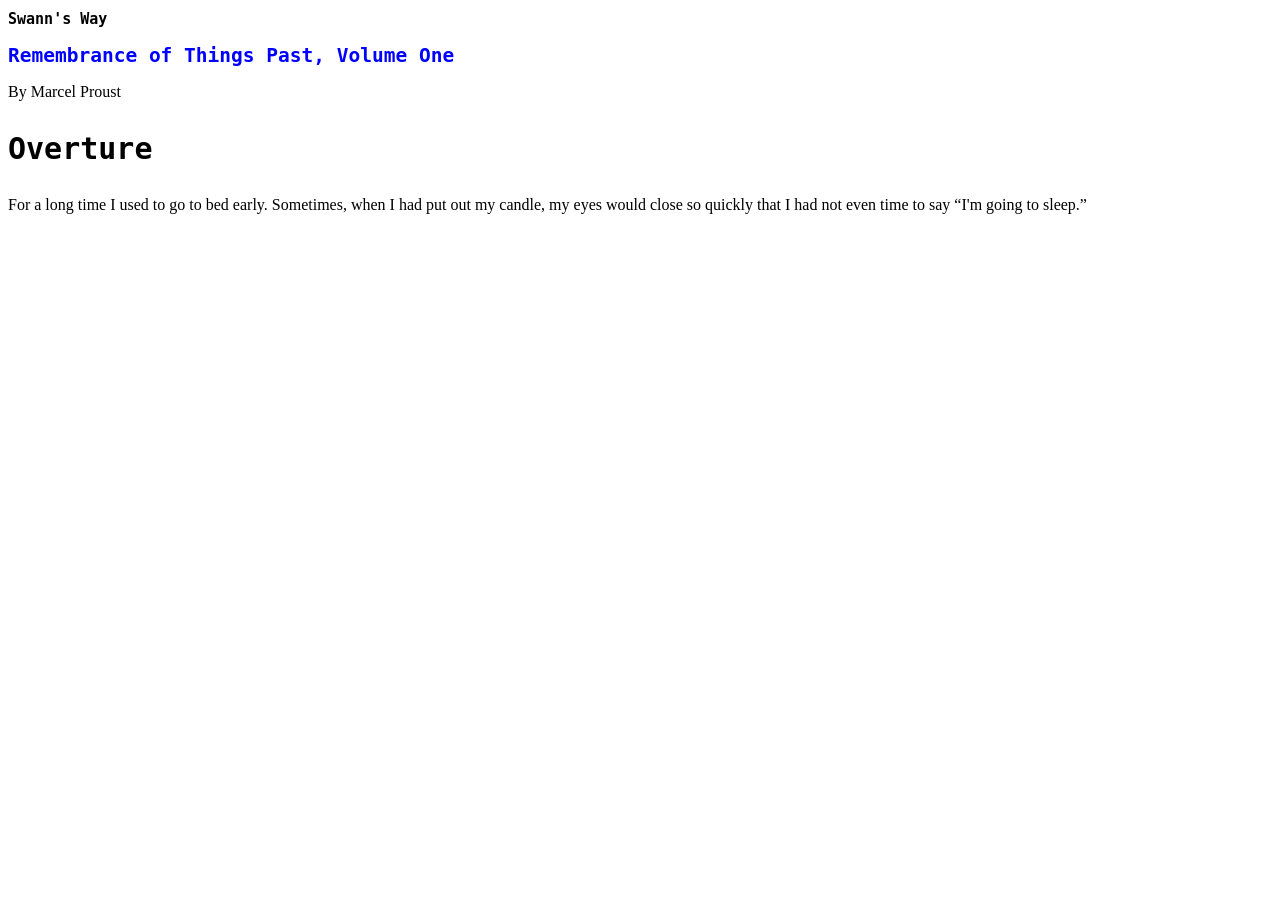
==== commit 1c8ef989: "new commit" ====
--- a/index.html
+++ b/index.html
@@ -1,730 +1,26 @@
-<!DOCTYPE html>
-<html>
-<head>
-	<title>Training & Certificate</title>
-	<meta charset="utf-8">
-	<meta name="viewport" content="width=device-width, initial-scale=1.0">
-	<link href="https://cdn.jsdelivr.net/npm/bootstrap@5.1.2/dist/css/bootstrap.min.css" rel="stylesheet">
-	<script src="https://cdn.jsdelivr.net/npm/bootstrap@5.1.2/dist/js/bootstrap.bundle.min.js"></script>
-	<link rel="stylesheet" type="text/css" href="css/all.css">
-	<link rel="stylesheet" type="text/css" href="style.css">
-    <script src="https://ajax.googleapis.com/ajax/libs/jquery/3.5.1/jquery.min.js"></script>
-    <script src="https://code.iconify.design/2/2.1.0/iconify.min.js"></script>
-</head>
-<body>
-<section class="container-fluid">
-<!----------------------- Side bar section starts here -------------------->
-            <div class="col-md-1 col-lg-1 col-sm-2 col-2 sidebar d-flex-col justify-content-between text-center">
-                <img src="logo-1.png" style="padding-top: 40px">
-                <div class="sidebar-icons text-left">
-                    <span><a href="#"><i class="fab fa-dashcube"></i></a></span>
-                    <span><a href="#"><i class="fas fa-user"></i></a></span>
-                    <span><a href="#"><i class="fas fa-user-check"></i></a></span>
-                    <span><a href="#"><i class="fab fa-youtube"></i></a></span>
-                    <span><a href="#"><i class="fas fa-calendar-alt"></i></a></span>
-                    <span><a href="#"><i class="fas fa-clipboard active"></i></a></span>
-                    <span class="logout"><a href="#"><i class="fas fa-sign-out-alt"></i></a></span>
-                </div>
-            </div>
-<!-------------------  Side bar section ends here ------------------------>
-		<div class="row">
-			<div class="col-md-1 col-lg-1 col-sm-2 col-2 empty">
-		      <!-------- For Empty space under sidebar --------------->	
-			</div>
-            <div class="col-md-11 col-lg-11 col-sm-10 col-10">
-<!-------------------  User profile section starts here -------------------->
-            	<div class="container d-flex flex-row-reverse">
-            		<div class="row p-2 profile">
-            			<div class="col-4">
-            			   <img src="person.jpg" class="profile-image">
-            			</div>
-            			<div class="col-8">
-            			   <h6>David</h6>
-            			   <h7>Ui/Ux Designer</h7>	
-            			</div>
-            		</div>
-            	</div>
-<!------------------- Search bar section starts here ----------------------->
-                 <div class="container row">
-                 	<h2>Trainging & Certificate</h2>
-                 </div><br>
-                 <div class="container row">
-                 	<div class="col-7">
-                 		<form >
-                 			<div class="input-group search">
-                 				<input type="text" name="search" placeholder="search">
-                 			   <span><i class="fas fa-search"></i></span>
-                 			</div>
-                 		</form>
-                 	</div>
-<!----------------- Buttons beside search bar ------------------------------>
-                    <div class="col-5 text-center">
-                    	<a href="wishlist.html"><button class="btn btn-custome">Wishlist</button></a>
-                    	<a href="certification.html"><button class="btn btn-custome">My Certificates</button></a>
-                    	<a href=""><button class="btn btn-custome">Take a Training</button></a>
-                    </div>
-                 </div><br>
-<!----------------- Upcoming courses section starts here -------------------->
-                 <div class="container row">
-                 	<h3>Upcoming</h3>
-                 </div><br>
-               <!----- Course section ------->
-                 <div class="container-fluid courses">
-                    <div class="course">
-                        <img src="django.png" class="course-img">
-                        <i class="far fa-bookmark bookmark"  onclick="fill(1)"></i>
-                        <i class="fas fa-bookmark bookmark bookmark-filled" id="bookmark1" onclick="unfill(1)"></i>
-                        <h5 style="padding-top: 10px">Introduction to Django</h5>
-                        <div class="d-flex justify-content-between">
-                           <p class="course-author">by Pranav Anand</p>
-                           <!----- Author section in course ---------->
-                            <div class="author text-center">
-                                 <img src="person.jpg" class="course-user-image">
-                                 <h5>Pranav Anand</h5>
-                                 <h6>Strategiv Advisor</h6>
-                                 <h6>DevOps Department</h6>
-                                 <h6>Abcd@gmail.com</h6>
-                                 <h6>Reporting to Arham Fahmi</h6>
-                            </div> 
-                           <p class="course-seats">30 Seats</p> 
-                        </div>
-                        <div class="d-flex justify-content-between">
-                           <i class="far fa-calendar-minus"></i><p class="course-time">1st Dec to 7th Jan</p>
-                           <i class="far fa-clock"></i><p class="course-duration">10:00 to 14:00</p> 
-                        </div>  
-                        <h6>In-House Certification</h6>
-                        <p class="text-success" style="font-size: 10px;">(Includes Certificate)</p>
-                        <div class="container">
-                            <button class="course-btn" onclick="openpopupseats()">Enroll</button>
-                            <i class="far fa-question-circle p-2" style="color: #E997E0" onclick="about(1)"></i>
-                            <!---------------- About sections starts here ---------------->
-                            <div class="about-course" id="about1">
-                                <h5>Introduction to Django<br>FrameWork</h5>
-                                <p class="course-author">by Pranav Anand</p>
-                                <p class="course-seats">30 Seats</p>
-                                <p class="course-duration"><i class="far fa-clock"></i>10:00 to 14:00 (4 hours)</p>
-                                <p class="course-time"><i class="far fa-calendar-minus"></i>1st Dec to 7th Jan (7 days)</p>
-                                <h6>In-House Certification</h6>
-                                <p class="text-success" style="font-size: 10px;">(Includes Certificate)</p>
-                                <p style="font-size: 14px;"> ipsum dolor sit amet,consectetur<br> adipisicing elit, sed do<br> eiusmod
-                                tempor incidi<br>dunt ut labore
-                            </div>
-                            <i class="fas fa-share-alt p-2" style="color: #E997E0"></i>
-                        </div>  
-                    </div>
-
-                    <div class="course">
-                        <img src="django.png" class="course-img">
-                        <i class="far fa-bookmark bookmark" onclick="fill(2)"></i>
-                        <i class="fas fa-bookmark bookmark bookmark-filled" id="bookmark2" onclick="unfill(2)"></i>
-                        <h5 style="padding-top: 10px">Introduction to Django</h5>
-                        <div class="d-flex justify-content-between">
-                           <p class="course-author">by Pranav Anand</p>
-                           <!----- Author section in course ---------->
-                            <div class="author text-center">
-                                 <img src="person.jpg" class="course-user-image">
-                                 <h5>Pranav Anand</h5>
-                                 <h6>Strategiv Advisor</h6>
-                                 <h6>DevOps Department</h6>
-                                 <h6>Abcd@gmail.com</h6>
-                                 <h6>Reporting to Arham Fahmi</h6>
-                            </div> 
-                           <p class="course-seats">Seats full</p> 
-                        </div>
-                        <div class="d-flex justify-content-between">
-                           <i class="far fa-calendar-minus"></i><p class="course-time">1st Dec to 7th Jan</p>
-                           <i class="far fa-clock"></i><p class="course-duration">10:00 to 14:00</p> 
-                        </div>  
-                        <h6>In-House Certification</h6>
-                        <p class="text-success" style="font-size: 10px;">(Includes Certificate)</p>
-                        <div class="container">
-                            <button class="course-btn" onclick="openpopupseats()">Enroll</button>
-                            <i class="far fa-question-circle p-2" style="color: #E997E0" onclick="about(2)"></i>
-                            <!---------------- About sections starts here ---------------->
-                            <div class="about-course" id="about2">
-                                <h5>Introduction to Django<br>FrameWork</h5>
-                                <p class="course-author">by Pranav Anand</p>
-                                <p class="course-seats">30 Seats</p>
-                                <p class="course-duration"><i class="far fa-clock"></i>10:00 to 14:00 (4 hours)</p>
-                                <p class="course-time"><i class="far fa-calendar-minus"></i>1st Dec to 7th Jan (7 days)</p>
-                                <h6>In-House Certification</h6>
-                                <p class="text-success" style="font-size: 10px;">(Includes Certificate)</p>
-                                <p style="font-size: 14px;"> ipsum dolor sit amet,consectetur<br> adipisicing elit, sed do<br> eiusmod
-                                tempor incidi<br>dunt ut labore
-                            </div>
-                            <i class="fas fa-share-alt p-2" style="color: #E997E0"></i>
-                        </div>  
-                    </div>
-
-                    <div class="course">
-                        <img src="django.png" class="course-img">
-                        <i class="far fa-bookmark bookmark" onclick="fill(3)"></i>
-                        <i class="fas fa-bookmark bookmark bookmark-filled" id="bookmark3" onclick="unfill(3)"></i>
-                        <h5 style="padding-top: 10px">Introduction to Django</h5>
-                        <div class="d-flex justify-content-between">
-                           <p class="course-author">by Pranav Anand</p>
-                           <!----- Author section in course ---------->
-                            <div class="author text-center">
-                                 <img src="person.jpg" class="course-user-image">
-                                 <h5>Pranav Anand</h5>
-                                 <h6>Strategiv Advisor</h6>
-                                 <h6>DevOps Department</h6>
-                                 <h6>Abcd@gmail.com</h6>
-                                 <h6>Reporting to Arham Fahmi</h6>
-                            </div> 
-                           <p class="course-seats">30 Seats</p> 
-                        </div>
-                        <div class="d-flex justify-content-between">
-                           <i class="far fa-calendar-minus"></i><p class="course-time">1st Dec to 7th Jan</p>
-                           <i class="far fa-clock"></i><p class="course-duration">10:00 to 14:00</p> 
-                        </div>  
-                        <h6>In-House Certification</h6>
-                        <p class="text-success" style="font-size: 10px;">(Includes Certificate)</p>
-                        <div class="container">
-                            <button class="course-btn" onclick="openpopupseats()">Enroll</button>
-                            <i class="far fa-question-circle p-2" style="color: #E997E0" onclick="about(3)"></i>
-                            <!---------------- About sections starts here ---------------->
-                            <div class="about-course" id="about3">
-                                <h5>Introduction to Django<br>FrameWork</h5>
-                                <p class="course-author">by Pranav Anand</p>
-                                <p class="course-seats">30 Seats</p>
-                                <p class="course-duration"><i class="far fa-clock"></i>10:00 to 14:00 (4 hours)</p>
-                                <p class="course-time"><i class="far fa-calendar-minus"></i>1st Dec to 7th Jan (7 days)</p>
-                                <h6>In-House Certification</h6>
-                                <p class="text-success" style="font-size: 10px;">(Includes Certificate)</p>
-                                <p style="font-size: 14px;"> ipsum dolor sit amet,consectetur<br> adipisicing elit, sed do<br> eiusmod
-                                tempor incidi<br>dunt ut labore
-                            </div>
-                            <i class="fas fa-share-alt p-2" style="color: #E997E0"></i>
-                        </div> 
-                    </div>
-
-                    <div class="course">
-                        <img src="django.png" class="course-img">
-                        <i class="far fa-bookmark bookmark" onclick="fill(4)"></i>
-                        <i class="fas fa-bookmark bookmark bookmark-filled" id="bookmark4" onclick="unfill(4)"></i>
-                        <h5 style="padding-top: 10px">Introduction to Django</h5>
-                        <div class="d-flex justify-content-between">
-                           <p class="course-author">by Pranav Anand</p>
-                           <!----- Author section in course ---------->
-                            <div class="author text-center">
-                                 <img src="person.jpg" class="course-user-image">
-                                 <h5>Pranav Anand</h5>
-                                 <h6>Strategiv Advisor</h6>
-                                 <h6>DevOps Department</h6>
-                                 <h6>Abcd@gmail.com</h6>
-                                 <h6>Reporting to Arham Fahmi</h6>
-                            </div> 
-                           <p class="course-seats">3 Seats</p> 
-                        </div>
-                        <div class="d-flex justify-content-between">
-                           <i class="far fa-calendar-minus"></i><p class="course-time">1st Dec to 7th Jan</p>
-                           <i class="far fa-clock"></i><p class="course-duration">10:00 to 14:00</p> 
-                        </div>  
-                        <h6>In-House Certification</h6>
-                        <p class="text-success" style="font-size: 10px;">(Includes Certificate)</p>
-                        <div class="container">
-                            <button class="course-btn" onclick="openpopupseats()">Enroll</button>
-                            <i class="far fa-question-circle p-2" style="color: #E997E0" onclick="about(4)"></i>
-                            <!---------------- About sections starts here ---------------->
-                            <div class="about-course" id="about4">
-                                <h5>Introduction to Django<br>FrameWork</h5>
-                                <p class="course-author">by Pranav Anand</p>
-                                <p class="course-seats">30 Seats</p>
-                                <p class="course-duration"><i class="far fa-clock"></i>10:00 to 14:00 (4 hours)</p>
-                                <p class="course-time"><i class="far fa-calendar-minus"></i>1st Dec to 7th Jan (7 days)</p>
-                                <h6>In-House Certification</h6>
-                                <p class="text-success" style="font-size: 10px;">(Includes Certificate)</p>
-                                <p style="font-size: 14px;"> ipsum dolor sit amet,consectetur<br> adipisicing elit, sed do<br> eiusmod
-                                tempor incidi<br>dunt ut labore
-                            </div>
-                            <i class="fas fa-share-alt p-2" style="color: #E997E0"></i>
-                        </div>  
-                    </div>
-                     
-                     <div class="course">
-                        <img src="django.png" class="course-img">
-                        <i class="far fa-bookmark bookmark" onclick="fill(5)"></i>
-                        <i class="fas fa-bookmark bookmark bookmark-filled" id="bookmark5" onclick="unfill(5)"></i>
-                        <h5 style="padding-top: 10px">Introduction to Django</h5>
-                        <div class="d-flex justify-content-between">
-                           <p class="course-author">by Pranav Anand</p>
-                           <!----- Author section in course ---------->
-                            <div class="author text-center">
-                                 <img src="person.jpg" class="course-user-image">
-                                 <h5>Pranav Anand</h5>
-                                 <h6>Strategiv Advisor</h6>
-                                 <h6>DevOps Department</h6>
-                                 <h6>Abcd@gmail.com</h6>
-                                 <h6>Reporting to Arham Fahmi</h6>
-                            </div> 
-                           <p class="course-seats">30 Seats</p> 
-                        </div>
-                        <div class="d-flex justify-content-between">
-                           <i class="far fa-calendar-minus"></i><p class="course-time">1st Dec to 7th Jan</p>
-                           <i class="far fa-clock"></i><p class="course-duration">10:00 to 14:00</p> 
-                        </div>  
-                        <h6>In-House Certification</h6>
-                        <p class="text-success" style="font-size: 10px;">(Includes Certificate)</p>
-                        <div class="container">
-                            <button class="course-btn" onclick="openpopupseats()">Enroll</button>
-                            <i class="far fa-question-circle p-2" style="color: #E997E0" onclick="about(5)"></i>
-                            <!---------------- About sections starts here ---------------->
-                            <div class="about-course" id="about5">
-                                <h5>Introduction to Django<br>FrameWork</h5>
-                                <p class="course-author">by Pranav Anand</p>
-                                <p class="course-seats">30 Seats</p>
-                                <p class="course-duration"><i class="far fa-clock"></i>10:00 to 14:00 (4 hours)</p>
-                                <p class="course-time"><i class="far fa-calendar-minus"></i>1st Dec to 7th Jan (7 days)</p>
-                                <h6>In-House Certification</h6>
-                                <p class="text-success" style="font-size: 10px;">(Includes Certificate)</p>
-                                <p style="font-size: 14px;"> ipsum dolor sit amet,consectetur<br> adipisicing elit, sed do<br> eiusmod
-                                tempor incidi<br>dunt ut labore
-                            </div>
-                            <i class="fas fa-share-alt p-2" style="color: #E997E0"></i>
-                        </div>  
-                    </div>
-            <!----------- Course toggler section starts here ----------------->
-                    <div class="container course-toggler d-flex justify-content-between">
-                        <i class="fas fa-chevron-left"></i>
-                        <i class="fas fa-chevron-right"></i>
-                    </div>
-            <!------------- seats popup section starts here -------------------->
-                    <div class="popup-seats" id="popup-seats">
-                        <div class="container d-flex flex-row-reverse close-icon">
-                            <i class="fas fa-times" onclick="closepopupseats()"></i>
-                        </div>
-                        <div class="container inner-seats">
-                            <div class="row text-center">
-                                <div class="col-2">
-                                    <span class="seat-available">25</span>
-                                </div>
-                                <div class="col-2">
-                                    <span class="seat-available">26</span>
-                                </div>
-                                <div class="col-2">
-                                    <span class="seat-available">27</span>
-                                </div>
-                                <div class="col-2">
-                                    <span class="seat-available">28</span>
-                                </div>
-                                <div class="col-2">
-                                    <span class="seat-available">29</span>
-                                </div>
-                                <div class="col-2">
-                                    <span class="seat-available">30</span>
-                                </div>
-                                <div class="col-2">
-                                    <span class="seat-available">19</span>
-                                </div>
-                                <div class="col-2">
-                                    <span class="seat-available">20</span>
-                                </div>
-                                <div class="col-2">
-                                    <span class="seat-available">21</span>
-                                </div>
-                                <div class="col-2">
-                                    <span class="seat-available">22</span>
-                                </div>
-                                <div class="col-2">
-                                    <span class="seat-available">23</span>
-                                </div>
-                                <div class="col-2">
-                                    <span class="seat-available">24</span>
-                                </div>
-                                <div class="col-2">
-                                    <span class="seat-reserved">13</span>
-                                </div>
-                                <div class="col-2">
-                                    <span class="seat-available">14</span>
-                                </div>
-                                <div class="col-2">
-                                    <span class="seat-available">15</span>
-                                </div>
-                                <div class="col-2">
-                                    <span class="seat-available">16</span>
-                                </div>
-                                <div class="col-2">
-                                    <span class="seat-available">17</span>
-                                </div>
-                                <div class="col-2">
-                                    <span class="seat-available">18</span>
-                                </div>
-                                <div class="col-2">
-                                    <span class="seat-reserved">07</span>
-                                </div>
-                                <div class="col-2">
-                                    <span class="seat-reserved">08</span>
-                                </div>
-                                <div class="col-2">
-                                    <span class="seat-reserved">09</span>
-                                </div>
-                                <div class="col-2">
-                                    <span class="seat-reserved">10</span>
-                                </div>
-                                <div class="col-2">
-                                    <span class="seat-reserved">11</span>
-                                </div>
-                                <div class="col-2">
-                                    <span class="seat-reserved">12</span>
-                                </div>
-                                <div class="col-2">
-                                    <span class="seat-reserved">01</span>
-                                </div>
-                                <div class="col-2">
-                                    <span class="seat-reserved">02</span>
-                                </div>
-                                <div class="col-2">
-                                    <span class="seat-reserved">03</span>
-                                </div>
-                                <div class="col-2">
-                                    <span class="seat-reserved">04</span>
-                                </div>
-                                <div class="col-2">
-                                    <span class="seat-reserved">05</span>
-                                </div>
-                                <div class="col-2">
-                                    <span class="seat-reserved">06</span>
-                                </div>
-                            </div>
-                        </div>
-                        <div class="container d-flex justify-content-between">
-                            <div>
-                                <span><i class="fas fa-square-full seat-avail"></i>&nbsp seat available</span>
-                            </div>
-                            <div>
-                                <span><i class="fas fa-square-full seat-reserv"></i>&nbsp seat reserved</span>
-                            </div>
-                            <div>
-                                <span><i class="fas fa-square-full seat-select"></i>&nbsp select seat</span>
-                            </div>
-                        </div>
-                        <div class="container text-center" style="padding-top: 20px">
-                            <button class="course-btn" onclick="openpopupseats()">Enroll</button>
-                        </div>
-                    </div>
-                 </div>
-                 <br>
-<!------------------- upcoming courses secftion ends here------------------------------>
-<!------------------- enrolled courses secftion ends here------------------------------>
-                 <div class="container row">
-                     <h3>Enrolled</h3>
-                 </div><br>
-                 <div class="container-fluid enrolled-courses">
-                     <div class="course">
-                        <img src="django.png" class="course-img">
-                        <i class="far fa-bookmark bookmark" onclick="fill(6)"></i>
-                        <i class="fas fa-bookmark bookmark bookmark-filled" id="bookmark6" onclick="unfill(6)"></i>
-                        <h5 style="padding-top: 10px">Introduction to Django</h5>
-                        <div class="d-flex justify-content-between">
-                           <p class="course-author">by Pranav Anand</p>
-                           <!----- Author section in course ---------->
-                            <div class="author text-center">
-                                 <img src="person.jpg" class="course-user-image">
-                                 <h5>Pranav Anand</h5>
-                                 <h6>Strategiv Advisor</h6>
-                                 <h6>DevOps Department</h6>
-                                 <h6>Abcd@gmail.com</h6>
-                                 <h6>Reporting to Arham Fahmi</h6>
-                            </div> 
-                           <p class="course-days-left">13 days left</p> 
-                        </div>
-                        <div class="d-flex justify-content-between">
-                           <i class="far fa-calendar-minus"></i><p class="course-time">1st Dec to 7th Jan</p>
-                           <i class="far fa-clock"></i><p class="course-duration">10:00 to 14:00</p> 
-                        </div>  
-                        <h6>In-House Certification</h6>
-                        <p class="text-success" style="font-size: 10px;">(Includes Certificate)</p>
-                        <div class="container">
-                            <button class="course-withdraw-btn" onclick="del()">Withdraw</button>
-                            <i class="far fa-question-circle p-2" style="color: #E997E0" onclick="about(6)"></i>
-                            <!---------------- About sections starts here ---------------->
-                            <div class="about-course" id="about6">
-                                <h5>Introduction to Django<br>FrameWork</h5>
-                                <p class="course-author">by Pranav Anand</p>
-                                <p class="course-seats">30 Seats</p>
-                                <p class="course-duration"><i class="far fa-clock"></i>10:00 to 14:00 (4 hours)</p>
-                                <p class="course-time"><i class="far fa-calendar-minus"></i>1st Dec to 7th Jan (7 days)</p>
-                                <h6>In-House Certification</h6>
-                                <p class="text-success" style="font-size: 10px;">(Includes Certificate)</p>
-                                <p style="font-size: 14px;"> ipsum dolor sit amet,consectetur<br> adipisicing elit, sed do<br> eiusmod
-                                tempor incidi<br>dunt ut labore
-                            </div>
-                            <i class="fas fa-share-alt p-2" style="color: #E997E0"></i>
-                        </div>  
-                    </div>
-
-                    <div class="course">
-                        <img src="django.png" class="course-img">
-                        <i class="far fa-bookmark bookmark" onclick="fill(7)"></i>
-                        <i class="fas fa-bookmark bookmark bookmark-filled" id="bookmark7" onclick="unfill(7)"></i>
-                        <h5 style="padding-top: 10px">Introduction to Django</h5>
-                        <div class="d-flex justify-content-between">
-                           <p class="course-author">by Pranav Anand</p>
-                           <!----- Author section in course ---------->
-                            <div class="author text-center">
-                                 <img src="person.jpg" class="course-user-image">
-                                 <h5>Pranav Anand</h5>
-                                 <h6>Strategiv Advisor</h6>
-                                 <h6>DevOps Department</h6>
-                                 <h6>Abcd@gmail.com</h6>
-                                 <h6>Reporting to Arham Fahmi</h6>
-                            </div> 
-                           <p class="course-days-left">13 days left</p> 
-                        </div>
-                        <div class="d-flex justify-content-between">
-                           <i class="far fa-calendar-minus"></i><p class="course-time">1st Dec to 7th Jan</p>
-                           <i class="far fa-clock"></i><p class="course-duration">10:00 to 14:00</p> 
-                        </div>  
-                        <h6>In-House Certification</h6>
-                        <p class="text-success" style="font-size: 10px;">(Includes Certificate)</p>
-                        <div class="container">
-                            <button class="course-withdraw-btn" onclick="del()">Withdraw</button>
-                            <i class="far fa-question-circle p-2" style="color: #E997E0" onclick="about(7)"></i>
-                            <!---------------- About sections starts here ---------------->
-                            <div class="about-course" id="about7">
-                                <h5>Introduction to Django<br>FrameWork</h5>
-                                <p class="course-author">by Pranav Anand</p>
-                                <p class="course-seats">30 Seats</p>
-                                <p class="course-duration"><i class="far fa-clock"></i>10:00 to 14:00 (4 hours)</p>
-                                <p class="course-time"><i class="far fa-calendar-minus"></i>1st Dec to 7th Jan (7 days)</p>
-                                <h6>In-House Certification</h6>
-                                <p class="text-success" style="font-size: 10px;">(Includes Certificate)</p>
-                                <p style="font-size: 14px;"> ipsum dolor sit amet,consectetur<br> adipisicing elit, sed do<br> eiusmod
-                                tempor incidi<br>dunt ut labore
-                            </div>
-                            <i class="fas fa-share-alt p-2" style="color: #E997E0"></i>
-                        </div>  
-                    </div>
-
-                    <div class="course">
-                        <img src="django.png" class="course-img">
-                        <i class="far fa-bookmark bookmark" onclick="fill(8)"></i>
-                        <i class="fas fa-bookmark bookmark bookmark-filled" id="bookmark8" onclick="unfill(8)"></i>
-                        <h5 style="padding-top: 10px">Introduction to Django</h5>
-                        <div class="d-flex justify-content-between">
-                           <p class="course-author">by Pranav Anand</p>
-                           <!----- Author section in course ---------->
-                            <div class="author text-center">
-                                 <img src="person.jpg" class="course-user-image">
-                                 <h5>Pranav Anand</h5>
-                                 <h6>Strategiv Advisor</h6>
-                                 <h6>DevOps Department</h6>
-                                 <h6>Abcd@gmail.com</h6>
-                                 <h6>Reporting to Arham Fahmi</h6>
-                            </div> 
-                           <p class="course-days-left">13 days left</p> 
-                        </div>
-                        <div class="d-flex justify-content-between">
-                           <i class="far fa-calendar-minus"></i><p class="course-time">1st Dec to 7th Jan</p>
-                           <i class="far fa-clock"></i><p class="course-duration">10:00 to 14:00</p> 
-                        </div>  
-                        <h6>In-House Certification</h6>
-                        <p class="text-success" style="font-size: 10px;">(Includes Certificate)</p>
-                        <div class="container">
-                            <button class="course-withdraw-btn" onclick="del()">Withdraw</button>
-                            <i class="far fa-question-circle p-2" style="color: #E997E0" onclick="about(8)"></i>
-                            <!---------------- About sections starts here ---------------->
-                            <div class="about-course" id="about8">
-                                <h5>Introduction to Django<br>FrameWork</h5>
-                                <p class="course-author">by Pranav Anand</p>
-                                <p class="course-seats">30 Seats</p>
-                                <p class="course-duration"><i class="far fa-clock"></i>10:00 to 14:00 (4 hours)</p>
-                                <p class="course-time"><i class="far fa-calendar-minus"></i>1st Dec to 7th Jan (7 days)</p>
-                                <h6>In-House Certification</h6>
-                                <p class="text-success" style="font-size: 10px;">(Includes Certificate)</p>
-                                <p style="font-size: 14px;"> ipsum dolor sit amet,consectetur<br> adipisicing elit, sed do<br> eiusmod
-                                tempor incidi<br>dunt ut labore
-                            </div>
-                            <i class="fas fa-share-alt p-2" style="color: #E997E0"></i>
-                        </div>  
-                    </div>
-<!---------------------- Delete pop up starts here ----------------------->
-                    <div class="popup-delete" id="delete">
-                        <div class="container d-flex flex-row-reverse close-icon">
-                            <i class="fas fa-times" onclick="cancel()"></i>
-                        </div>
-                        <div class="container text-center">
-                            <i class="far fa-trash-alt delete-icon"></i>
-                        </div>
-                        <div class="container text-center">
-                            <p>Are You Sure You Want To Withdraw This Slot?</p>
-                        </div>
-                        <div class="container" style="padding-top: 10px;">
-                            <div class="row text-center">
-                                <div class="col-6">
-                                    <button class="withdraw-btn">Withdraw</button>
-                                </div>
-                                <div class="col-6">
-                                    <button class="cancle-btn" onclick="cancel()">cancel</button>
-                                </div>
-                            </div>
-                        </div>
-                    </div>
-                 </div><br>
-<!---------------- Attended corses section starts here -------------------->
-                 <div class="container row">
-                     <h3>Attended</h3>
-                 </div><br>
-                 <div class="container-fluid attended-courses">
-                     <div class="course">
-                        <img src="django.png" class="course-img">
-                        <i class="far fa-bookmark bookmark" onclick="fill(9)"></i>
-                        <i class="fas fa-bookmark bookmark bookmark-filled" id="bookmark9" onclick="unfill(9)"></i>
-                        <h5 style="padding-top: 10px">Introduction to Django</h5>
-                        <div class="d-flex justify-content-between">
-                           <p class="course-author">by Pranav Anand</p>
-                           <!----- Author section in course ---------->
-                            <div class="author text-center">
-                                 <img src="person.jpg" class="course-user-image">
-                                 <h5>Pranav Anand</h5>
-                                 <h6>Strategiv Advisor</h6>
-                                 <h6>DevOps Department</h6>
-                                 <h6>Abcd@gmail.com</h6>
-                                 <h6>Reporting to Arham Fahmi</h6>
-                            </div> 
-                           <p class="course-complete">Completed</p> 
-                        </div>
-                        <div class="d-flex justify-content-between">
-                           <i class="far fa-calendar-minus"></i><p class="course-time">1st Dec to 7th Jan</p>
-                           <i class="far fa-clock"></i><p class="course-duration">10:00 to 14:00</p> 
-                        </div>  
-                        <h6>In-House Certification</h6>
-                        <p class="text-success" style="font-size: 10px;">(Includes Certificate)</p>
-                        <div class="container">
-                            <button class="btn course-certificate-btn">Get certificate</button>
-                        </div>  
-                    </div>
-
-                     <div class="course">
-                        <img src="django.png" class="course-img">
-                        <i class="far fa-bookmark bookmark" onclick="fill(10)"></i>
-                        <i class="fas fa-bookmark bookmark bookmark-filled" id="bookmark10" onclick="unfill(10)"></i>
-                        <h5 style="padding-top: 10px">Introduction to Django</h5>
-                        <div class="d-flex justify-content-between">
-                           <p class="course-author">by Pranav Anand</p>
-                           <!----- Author section in course ---------->
-                            <div class="author text-center">
-                                 <img src="person.jpg" class="course-user-image">
-                                 <h5>Pranav Anand</h5>
-                                 <h6>Strategiv Advisor</h6>
-                                 <h6>DevOps Department</h6>
-                                 <h6>Abcd@gmail.com</h6>
-                                 <h6>Reporting to Arham Fahmi</h6>
-                            </div> 
-                           <p class="course-incomplete">In-Complete</p> 
-                        </div>
-                        <div class="d-flex justify-content-between">
-                           <i class="far fa-calendar-minus"></i><p class="course-time">1st Dec to 7th Jan</p>
-                           <i class="far fa-clock"></i><p class="course-duration">10:00 to 14:00</p> 
-                        </div>  
-                        <h6>In-House Certification</h6>
-                        <p class="text-success" style="font-size: 10px;">(Includes Certificate)</p>
-                        <div class="container">
-                            <button class="btn course-certificate-btn">Get certificate</button>
-                        </div>  
-                    </div>
-
-                     <div class="course">
-                        <img src="django.png" class="course-img">
-                        <i class="far fa-bookmark bookmark" onclick="fill(11)"></i>
-                        <i class="fas fa-bookmark bookmark bookmark-filled" id="bookmark11" onclick="unfill(11)"></i>
-                        <h5 style="padding-top: 10px">Introduction to Django</h5>
-                        <div class="d-flex justify-content-between">
-                           <p class="course-author">by Pranav Anand</p>
-                           <!----- Author section in course ---------->
-                            <div class="author text-center">
-                                 <img src="person.jpg" class="course-user-image">
-                                 <h5>Pranav Anand</h5>
-                                 <h6>Strategiv Advisor</h6>
-                                 <h6>DevOps Department</h6>
-                                 <h6>Abcd@gmail.com</h6>
-                                 <h6>Reporting to Arham Fahmi</h6>
-                            </div> 
-                           <p class="course-incomplete">In-Complete</p> 
-                        </div>
-                        <div class="d-flex justify-content-between">
-                           <i class="far fa-calendar-minus"></i><p class="course-time">1st Dec to 7th Jan</p>
-                           <i class="far fa-clock"></i><p class="course-duration">10:00 to 14:00</p> 
-                        </div>  
-                        <h6>In-House Certification</h6>
-                        <p class="text-success" style="font-size: 10px;">(Includes Certificate)</p>
-                        <div class="container">
-                            <button class="btn course-certificate-btn">Get certificate</button>
-                        </div>  
-                    </div>
-
-                     <div class="course">
-                        <img src="django.png" class="course-img">
-                        <i class="far fa-bookmark bookmark" onclick="fill(12)"></i>
-                        <i class="fas fa-bookmark bookmark bookmark-filled" id="bookmark12" onclick="unfill(12)"></i>
-                        <h5 style="padding-top: 10px">Introduction to Django</h5>
-                        <div class="d-flex justify-content-between">
-                           <p class="course-author">by Pranav Anand</p>
-                           <!----- Author section in course ---------->
-                            <div class="author text-center">
-                                 <img src="person.jpg" class="course-user-image">
-                                 <h5>Pranav Anand</h5>
-                                 <h6>Strategiv Advisor</h6>
-                                 <h6>DevOps Department</h6>
-                                 <h6>Abcd@gmail.com</h6>
-                                 <h6>Reporting to Arham Fahmi</h6>
-                            </div> 
-                           <p class="course-complete">Completed</p> 
-                        </div>
-                        <div class="d-flex justify-content-between">
-                           <i class="far fa-calendar-minus"></i><p class="course-time">1st Dec to 7th Jan</p>
-                           <i class="far fa-clock"></i><p class="course-duration">10:00 to 14:00</p> 
-                        </div>  
-                        <h6>In-House Certification</h6>
-                        <p class="text-success" style="font-size: 10px;">(Includes Certificate)</p>
-                        <div class="container">
-                            <button class="course-certificate-btn">Get certificate</button>
-                        </div>  
-                    </div>
-                 </div>
-            </div>
-		</div>
-</section>
-<!---------- Java script section starts here ---------------------->
-<script type="text/javascript">
-  function fill(num){
-    let id="bookmark"+num;
-    let Fill=document.getElementById(id);
-    Fill.style.display="block"; 
-  }
-  function unfill(num){
-    let id="bookmark"+num;
-    let Fill=document.getElementById(id);
-    Fill.style.display="none"; 
-  }
-  function del(){
-    let Del=document.getElementById('delete');
-    Del.style.display="block";
-  }
-  function cancel(){
-    let Cancel=document.getElementById('delete');
-    Cancel.style.display="none";
-  }
-  function about(num){
-    let id="about"+num;
-    let Fill=document.getElementById(id);
-    Fill.style.display="block"; 
-  }
-  function closepopupseats(){
-    let Close=document.getElementById("popup-seats");
-    Close.style.display="none";
-  }
-  function openpopupseats(){
-    let Open=document.getElementById("popup-seats");
-    Open.style.display="block";
-  }
-  $(document).ready(function(){
-     $(".seat-available").click(function(){
-            $(this).css("background-color","rgba(187, 107, 217, 0.75)"); 
-        
-     });
-  });
-</script>
-</body>
+<!DOCTYPE html>
+<html>
+<head>
+    <style>
+       #swann-way {
+        font-size: 15px;
+        }
+       .h { 
+        font-family: monospace; 
+        }
+       h3.h{ 
+        font-size:30px;
+        }
+       #subtitle {
+         color: blue; 
+        }
+    </style>
+</head>
+<body>
+    <h1 id="swann-way" class="h">Swann's Way</h1>
+    <h2 id="subtitle" class="h">Remembrance of Things Past, Volume One</h2>
+    <author>By Marcel Proust</author>
+    <h3 class="h">Overture</h3>
+    <p>For a long time I used to go to bed early. Sometimes, when I had put out my candle, my eyes would close so quickly that I had not even time to say <q>I'm going to sleep.</q></p>
+   </body>
 </html>
